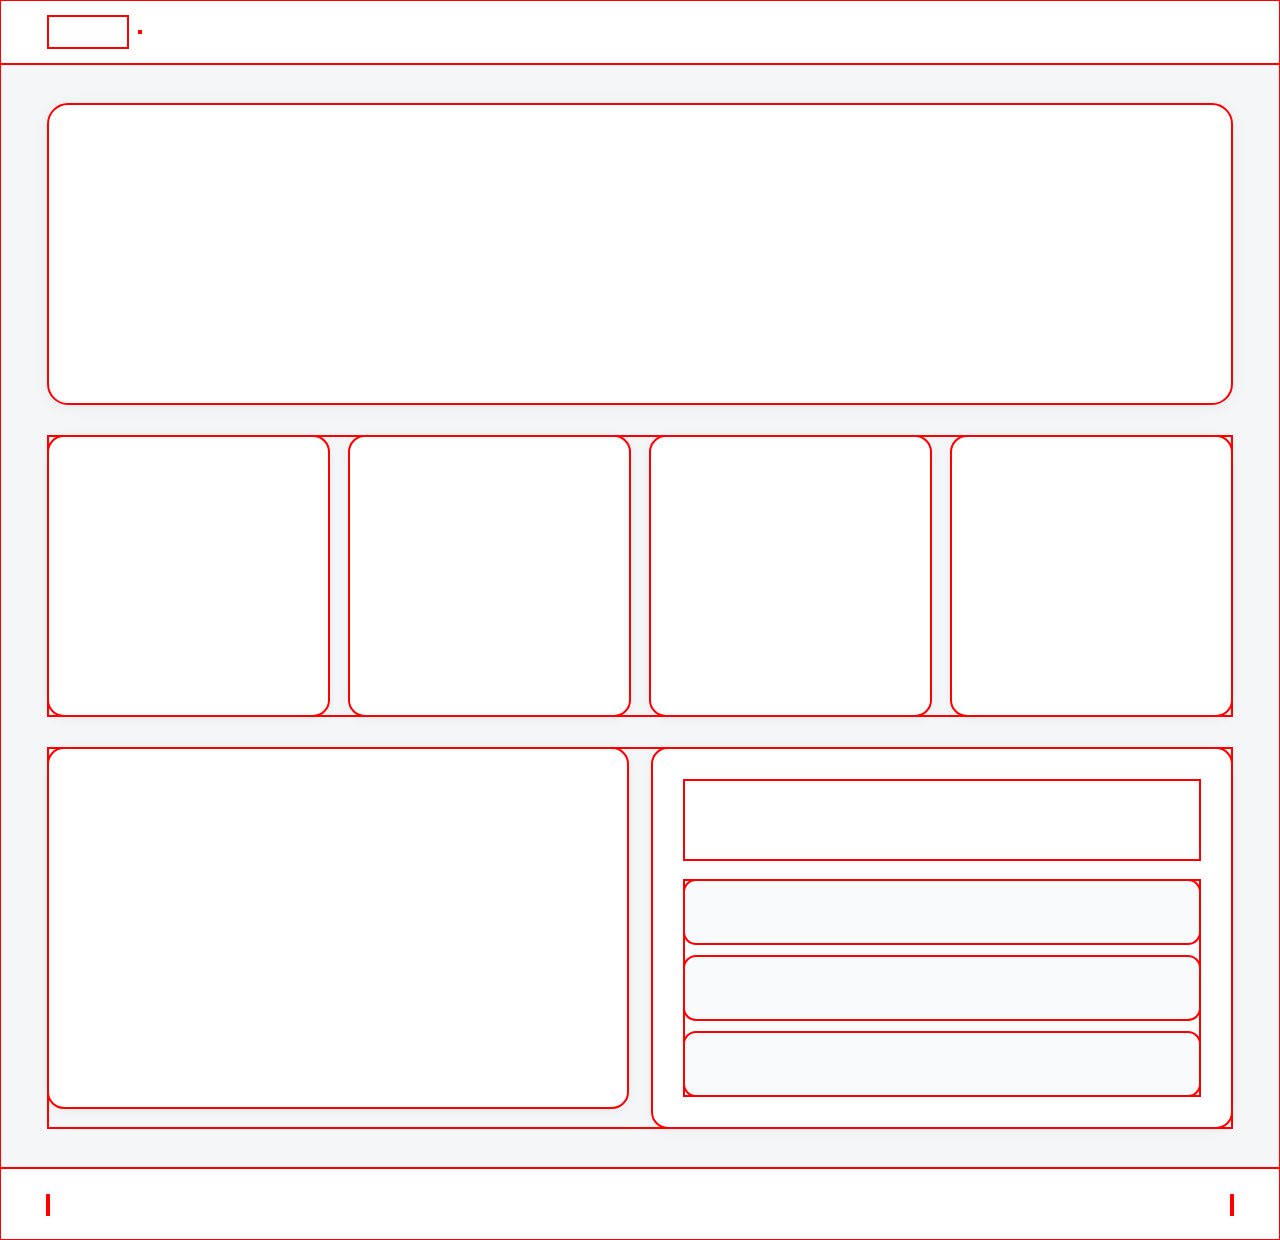
==== frontend/index.html @ 81f3d123 "레이아웃 + 주석" ====
<!doctype html>
<html lang="ko">
  <head>
    <meta charset="UTF-8" />
    <meta name="viewport" content="width=device-width, initial-scale=1.0" />
    <title>메인 페이지</title>
    <link rel="stylesheet" href="style.css" />
    <link rel="stylesheet" href="debug.css" />
  </head>
  <body>
    <div class="page-wrapper">
      <!-- ================================================
         GNB — 글로벌 내비게이션 바
         [구조] 로고(좌) + 서비스명 텍스트(바로 옆, gap으로 붙음)
         ================================================ -->
      <header>
        <nav class="gnb-container">
          <div class="gnb-logo-area">
            <!-- [팀원 가이드] 이 박스 내부에 로고 이미지(<img>)를 구현하세요. -->
          </div>

          <span class="gnb-service-name">
            <!-- [팀원 가이드] "SF 취업 가이드" 텍스트를 구현하세요. -->
          </span>
        </nav>
      </header>

      <!-- ================================================
         메인 콘텐츠 영역
         ================================================ -->
      <main class="main-content">
        <!-- 1. Hero Section
           [구조] 중앙 정렬된 배너 박스 틀 -->
        <section class="hero-section-box">
          <!-- [팀원 가이드] 이 박스 내부에 서비스 메인 타이틀과 설명 문구를
             세로(flex-direction: column)로, 텍스트 중앙 정렬로 구현하세요.
             예: <h1>, <p> -->
        </section>

        <!-- 2. Job Card Container
           [구조] 4개의 직무 카드를 가로로 나열하는 Flex 레이아웃 -->
        <section class="job-card-container">
          <!-- [팀원 가이드] 이 박스 내부에 캐릭터 이미지 공간, 직무 타이틀,
               태그 영역, 상세 버튼을 세로(flex-direction: column)로
               자유롭게 구현하세요. -->
          <!-- Job Card 샘플 -->
          <div class="job-card-box"></div>
          <div class="job-card-box"></div>
          <div class="job-card-box"></div>
          <div class="job-card-box"></div>
        </section>

        <!-- 3. Bottom Layout — 좌(폼) / 우(방명록) 가로 분할 틀 -->
        <section class="bottom-layout-container">
          <!-- Form Box (좌측)
             [구조] 입력 요소들과 버튼이 세로로 나열될 폼 컨테이너 -->
          <div class="form-container-box">
            <!-- [팀원 가이드] 이 박스 내부에 입력 필드들(이름, 이메일, 메시지 등)과
               제출 버튼을 세로(flex-direction: column)로 자유롭게 구현하세요. -->
          </div>

          <!-- Guestbook Box (우측)
             [구조] 입력 상단부 + 리스트 하단부가 세로로 배치될 방명록 컨테이너 -->
          <div class="guestbook-container-box">
            <!-- 방명록 입력 영역 (상단) -->
            <div class="guestbook-input-area">
              <!-- [팀원 가이드] 이 박스 내부에 방명록 한 줄 입력 필드와
                 등록 버튼을 자유롭게 구현하세요. -->
            </div>

            <!-- 방명록 리스트 영역 (하단) -->
            <div class="guestbook-list-area">
              <!-- [팀원 가이드] 이 박스 내부에 작성자명, 날짜, 내용 텍스트를
                   자유롭게 구현하세요. -->
              <!-- 방명록 아이템 샘플 -->
              <div class="guestbook-item-box"></div>
              <div class="guestbook-item-box"></div>
              <div class="guestbook-item-box"></div>
            </div>
          </div>
        </section>
      </main>

      <!-- ================================================
         Footer — 하단 바
         [구조] 카피라이트(좌) ←→ 링크(우), space-between 정렬
         ================================================ -->
      <footer>
        <div class="footer-container">
          <div class="footer-copyright-area">
            <!-- [팀원 가이드] 이 박스 내부에 카피라이트 텍스트를 구현하세요.
               예: © 2025 Team Name. All rights reserved. -->
          </div>

          <div class="footer-link-area">
            <!-- [팀원 가이드] 이 박스 내부에 푸터 링크들을 가로로 나열하세요.
               예: 개인정보처리방침 / 이용약관 / GitHub -->
          </div>
        </div>
      </footer>
    </div>
  </body>
</html>
---- frontend/style.css ----
/* ============================================================
   style.css — 공통 레이아웃 겉틀 (컨테이너 레벨만 정의)
   규칙: 내부 알맹이 CSS 금지 / Flexbox 전용 / 한글 주석 필수
   ============================================================ */

/* ----------------------------------------------------------
   기본 리셋
   ---------------------------------------------------------- */
* {
  margin: 0;
  padding: 0;
  box-sizing: border-box;
}

body {
  font-family:
    -apple-system, BlinkMacSystemFont, "Segoe UI", "Pretendard", sans-serif;
  background-color: #f5f6f8;
  color: #191f28;
}

/* ----------------------------------------------------------
   페이지 래퍼 — GNB / Main / Footer 세로 쌓기
   ---------------------------------------------------------- */
.page-wrapper {
  display: flex; /* GNB, 메인, 푸터를 세로로 쌓음 */
  flex-direction: column; /* 위→아래 방향으로 배치 */
  min-height: 100vh;
}

.main-content {
  flex: 1; /* 남은 세로 공간을 채워 푸터를 하단에 밀어둠 */
  padding: 40px 48px;
  display: flex; /* 내부 섹션들을 세로로 쌓기 위한 flex 설정 */
  flex-direction: column; /* 섹션을 위→아래 방향으로 나열 */
  gap: 32px;
}

/* ----------------------------------------------------------
   GNB — 글로벌 내비게이션 바
   ---------------------------------------------------------- */
.gnb-container {
  display: flex;               /* 로고와 옆 요소를 가로로 나란히 배치 */
  align-items: center;         /* 수직 방향 중앙 정렬 */
  gap: 12px;                   /* 로고와 이웃 요소 사이 간격 */
  padding: 0 48px;
  height: 64px;
  background-color: #ffffff;
  box-shadow: 0 1px 0 #e5e8eb;
}

.gnb-logo-area {
  /* [팀원 가이드] 이 박스 내부에 로고 이미지를 자유롭게 구현하세요. */
  min-width: 80px;
  min-height: 32px;
}

.gnb-breadcrumb-area {
  margin-left: auto;           /* 나머지 공간을 밀어 자동으로 우측 끝에 위치 */
  /* detail.html 전용 — 경로 표시(예: 홈 → Developer) 자리 */
  /* [팀원 가이드] 이 박스 내부에 페이지 경로(breadcrumb)를 구현하세요. */
}

/* ----------------------------------------------------------
   Footer — 하단 바
   ---------------------------------------------------------- */
.footer-container {
  display: flex; /* 카피라이트와 링크 메뉴를 가로로 배치 */
  justify-content: space-between; /* 카피라이트(좌)와 링크(우)를 양 끝으로 밀어 정렬 */
  align-items: center; /* 수직 방향 중앙 정렬 */
  padding: 0 48px;
  height: 72px;
  background-color: #ffffff;
  border-top: 1px solid #e5e8eb;
}

.footer-copyright-area {
  /* [팀원 가이드] 이 박스 내부에 카피라이트 텍스트(예: © 2025 Team Name)를 구현하세요. */
  min-height: 20px;
}

.footer-link-area {
  display: flex; /* 푸터 링크들을 가로로 나열 */
  align-items: center; /* 링크 항목 수직 중앙 정렬 */
  gap: 24px;
  min-height: 20px;
}

/* ==========================================================
   index.html 전용 컴포넌트
   ========================================================== */

/* ----------------------------------------------------------
   Hero Section — 중앙 정렬 배너 박스 틀
   ---------------------------------------------------------- */
.hero-section-box {
  display: flex; /* 내부 타이틀·설명문을 세로로 쌓기 위한 flex 설정 */
  flex-direction: column; /* 타이틀과 설명문을 위→아래로 배치 */
  align-items: center; /* 수평 방향 중앙 정렬 */
  justify-content: center; /* 수직 방향 중앙 정렬 */
  min-height: 300px;
  padding: 48px;
  background-color: #ffffff;
  border-radius: 20px;
  box-shadow: 0 2px 16px rgba(0, 0, 0, 0.06);
}

/* ----------------------------------------------------------
   Job Card Container — 직무 카드 4개 가로 나열 틀
   ---------------------------------------------------------- */
.job-card-container {
  display: flex; /* 직무 카드들을 가로로 나란히 배치 */
  gap: 20px; /* 카드 사이 간격 */
}

.job-card-box {
  display: flex; /* 카드 내부 요소들을 세로로 쌓기 위한 flex 설정 */
  flex-direction: column; /* 캐릭터→타이틀→태그→버튼 순으로 위→아래 배치 */
  flex: 1; /* 4개 카드가 동일한 너비를 가지도록 균등 분배 */
  min-height: 280px;
  padding: 28px;
  background-color: #ffffff;
  border-radius: 16px;
  box-shadow: 0 2px 12px rgba(0, 0, 0, 0.06);
}

/* ----------------------------------------------------------
   Bottom Layout — 하단 좌(폼) / 우(방명록) 가로 분할 틀
   ---------------------------------------------------------- */
.bottom-layout-container {
  display: flex; /* 폼 박스와 방명록 박스를 가로로 나란히 배치 */
  gap: 24px;
  align-items: flex-start; /* 두 박스의 상단 기준으로 정렬 (높이가 달라도 위에서 시작) */
}

/* Form Box — 좌측 */
.form-container-box {
  display: flex; /* 입력 요소들을 세로로 쌓기 위한 flex 설정 */
  flex-direction: column; /* 입력 필드들과 버튼을 위→아래로 배치 */
  flex: 1; /* 좌/우 박스가 동일한 너비를 가지도록 균등 분배 */
  min-height: 360px;
  padding: 32px;
  background-color: #ffffff;
  border-radius: 16px;
  box-shadow: 0 2px 12px rgba(0, 0, 0, 0.06);
}

/* Guestbook Box — 우측 */
.guestbook-container-box {
  display: flex; /* 입력 상단부와 리스트 하단부를 세로로 쌓기 위한 flex 설정 */
  flex-direction: column; /* 입력 영역과 목록 영역을 위→아래로 배치 */
  flex: 1; /* 좌/우 박스가 동일한 너비를 가지도록 균등 분배 */
  min-height: 360px;
  padding: 32px;
  background-color: #ffffff;
  border-radius: 16px;
  box-shadow: 0 2px 12px rgba(0, 0, 0, 0.06);
}

.guestbook-input-area {
  /* [팀원 가이드] 이 박스 내부에 방명록 입력 필드와 등록 버튼을 자유롭게 구현하세요. */
  min-height: 80px;
  margin-bottom: 20px;
}

.guestbook-list-area {
  display: flex; /* 방명록 아이템들을 세로로 나열 */
  flex-direction: column; /* 아이템을 위→아래로 쌓음 */
  flex: 1; /* 남은 세로 공간을 모두 채움 */
  gap: 12px;
}

.guestbook-item-box {
  /* [팀원 가이드] 이 박스 내부에 작성자명, 날짜, 내용을 자유롭게 구현하세요. */
  min-height: 64px;
  padding: 16px 20px;
  background-color: #f9fafb;
  border-radius: 12px;
}

/* ==========================================================
   detail.html 전용 컴포넌트
   ========================================================== */

/* ----------------------------------------------------------
   Detail Main Splitter — 사이드바(1) : 메인 콘텐츠(3) 가로 분할
   ---------------------------------------------------------- */
.detail-main-splitter {
  display: flex; /* 사이드바와 메인 콘텐츠를 가로로 나란히 배치 */
  gap: 24px;
  align-items: flex-start; /* 두 영역의 상단 기준으로 정렬 */
}

/* Left Column Wrapper — 사이드바 + 페이지 요약 박스를 세로로 묶는 컨테이너 */
.left-column-wrapper {
  display: flex;               /* 사이드바와 페이지 요약 박스를 세로로 쌓음 */
  flex-direction: column;      /* 위→아래 방향으로 배치 */
  flex: 1;                     /* detail-main-splitter에서 1/4 비율 (right-main의 flex:3 대비) */
  align-self: stretch;         /* 형제 요소(right-main-content) 높이만큼 세로 전체를 채움 */
  gap: 16px;
}

/* Left Sidebar */
.left-sidebar-box {
  display: flex;               /* 메뉴 버튼들을 세로로 나열 */
  flex-direction: column;      /* 사이드바 메뉴를 위→아래로 쌓음 */
  flex: 1;                     /* 남은 세로 공간을 모두 채워 page-summary-box를 바닥으로 밀어냄 */
  gap: 8px;
  padding: 24px;
  background-color: #ffffff;
  border-radius: 16px;
  box-shadow: 0 2px 12px rgba(0, 0, 0, 0.06);
}

/* Page Summary Box — "이 페이지에서" 요약 컴포넌트 틀 */
.page-summary-box {
  display: flex;               /* 타이틀과 항목들을 세로로 쌓기 위한 flex 설정 */
  flex-direction: column;      /* 위→아래 방향으로 배치 */
  padding: 24px;
  background-color: #ffffff;
  border-radius: 16px;
  box-shadow: 0 2px 12px rgba(0, 0, 0, 0.06);
}

/* Right Main Content */
.right-main-content {
  display: flex; /* 2개의 섹션을 세로로 쌓기 위한 flex 설정 */
  flex-direction: column; /* 헤더→미드 콘텐츠 순으로 위→아래 배치 */
  flex: 3; /* 전체 너비의 약 3/4 비율 (사이드바의 flex:1 대비) */
  gap: 24px;
}

/* ----------------------------------------------------------
   Detail Header Section — 텍스트(좌) / 일러스트(우) 가로 배치 틀
   ---------------------------------------------------------- */
.detail-header-section {
  display: flex; /* 텍스트 영역과 일러스트 영역을 가로로 나란히 배치 */
  justify-content: space-between; /* 텍스트(좌)와 일러스트(우)를 양 끝으로 밀어 정렬 */
  align-items: center; /* 수직 방향 중앙 정렬 */
  min-height: 200px;
  padding: 40px;
  background-color: #ffffff;
  border-radius: 16px;
  box-shadow: 0 2px 12px rgba(0, 0, 0, 0.06);
}

.detail-header-text-area {
  flex: 1; /* 텍스트 영역이 남은 가로 공간을 차지 */
  /* [팀원 가이드] 이 박스 내부에 직무 타이틀, 부제목, 설명 텍스트를 자유롭게 구현하세요. */
}

.detail-header-illust-area {
  flex-shrink: 0; /* 일러스트 영역이 줄어들지 않도록 고정 */
  width: 200px;
  min-height: 160px;
  /* [팀원 가이드] 이 박스 내부에 직무 대표 일러스트 이미지를 구현하세요. */
}

/* ----------------------------------------------------------
   Mid Content — 좌(적합성 체크리스트) / 우(추천 자격증 로드맵) 2분할 틀
   ---------------------------------------------------------- */
.mid-content-flex-layout {
  display: flex;               /* 두 카드를 가로로 나란히 배치 */
  gap: 20px;
  align-items: flex-start;     /* 카드들의 상단 기준으로 정렬 */
}

.checklist-card-box,
.roadmap-card-box {
  display: flex;               /* 카드 내부 요소들을 세로로 쌓기 위한 flex 설정 */
  flex-direction: column;      /* 카드 내부 콘텐츠를 위→아래로 배치 */
  flex: 1;                     /* 두 카드가 동일한 너비를 가지도록 균등 분배 */
  min-height: 280px;
  padding: 28px;
  background-color: #ffffff;
  border-radius: 16px;
  box-shadow: 0 2px 12px rgba(0, 0, 0, 0.06);
}

/* ----------------------------------------------------------
   Job Postings Section — 타이틀 바(상) + 공고 카드 리스트(하)
   ---------------------------------------------------------- */
.job-postings-section {
  display: flex; /* 타이틀 바와 카드 리스트를 세로로 쌓기 위한 flex 설정 */
  flex-direction: column; /* 타이틀(상)과 카드 목록(하)을 위→아래로 배치 */
  gap: 20px;
  padding: 32px;
  background-color: #ffffff;
  border-radius: 16px;
  box-shadow: 0 2px 12px rgba(0, 0, 0, 0.06);
}

.job-postings-title-bar {
  display: flex;               /* 아이콘과 타이틀을 가로로 나란히 배치 */
  align-items: center;         /* 수직 방향 중앙 정렬 */
  gap: 8px;                    /* 아이콘과 타이틀 사이 간격 */
  /* [팀원 가이드] 이 박스 내부에 섹션 아이콘과 타이틀 텍스트를 구현하세요. */
}

.job-postings-card-list {
  display: flex; /* 채용 공고 카드들을 가로로 나란히 배치 */
  gap: 16px;
}

.job-posting-card-box {
  display: flex; /* 공고 카드 내부 요소들을 세로로 쌓기 위한 flex 설정 */
  flex-direction: column; /* 카드 내부 콘텐츠를 위→아래로 배치 */
  flex: 1; /* 카드들이 동일한 너비를 가지도록 균등 분배 */
  min-height: 160px;
  padding: 24px;
  background-color: #f9fafb;
  border-radius: 12px;
}
---- frontend/debug.css ----
/* 레이아웃 구조 확인용 임시 디버그 CSS — 커밋 금지 */
.page-wrapper,
.main-content,
.gnb-container,
.gnb-logo-area,
.gnb-service-name,
.gnb-breadcrumb-area,
.footer-container,
.footer-copyright-area,
.footer-link-area,
.hero-section-box,
.job-card-container,
.job-card-box,
.bottom-layout-container,
.form-container-box,
.guestbook-container-box,
.guestbook-input-area,
.guestbook-list-area,
.guestbook-item-box,
.detail-main-splitter,
.left-column-wrapper,
.left-sidebar-box,
.page-summary-box,
.right-main-content,
.detail-header-section,
.detail-header-text-area,
.detail-header-illust-area,
.mid-content-flex-layout,
.checklist-card-box,
.roadmap-card-box,
.job-postings-section,
.job-postings-title-bar,
.job-postings-card-list,
.job-posting-card-box {
  outline: 2px solid red !important;
  outline-offset: -1px;
}
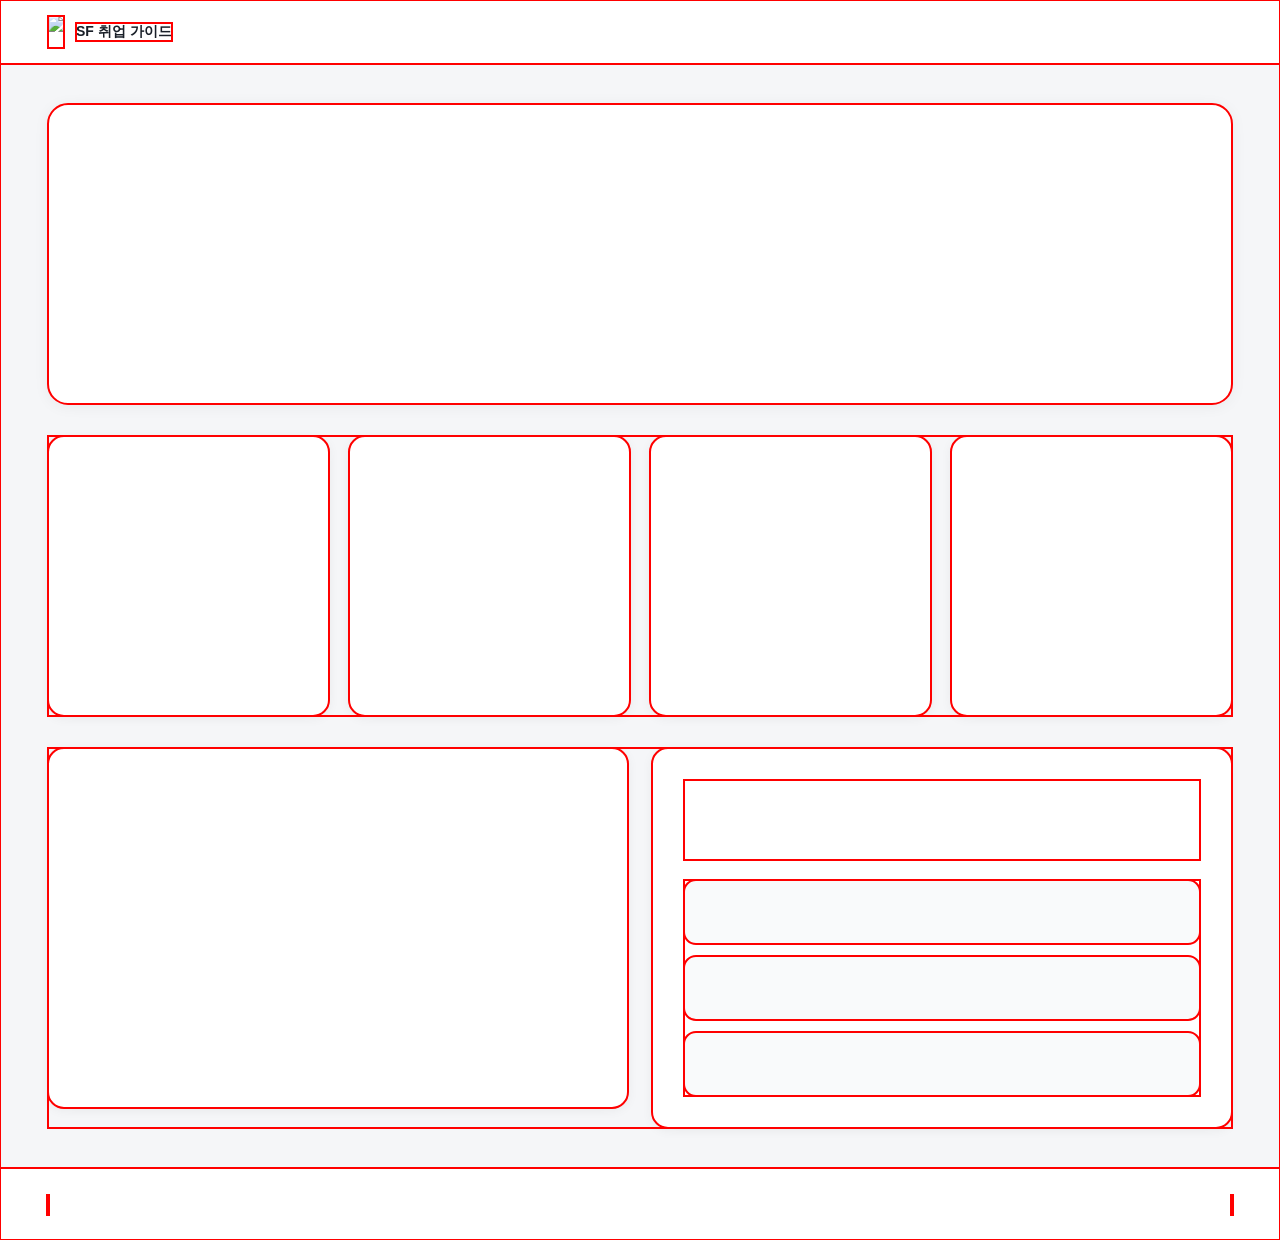
==== commit 3812254f: "메인 페이지 로고 및 제목 구현" ====
--- a/frontend/index.html
+++ b/frontend/index.html
@@ -5,6 +5,7 @@
     <meta name="viewport" content="width=device-width, initial-scale=1.0" />
     <title>메인 페이지</title>
     <link rel="stylesheet" href="style.css" />
+    <link rel="stylesheet" href="form-container-box.css" />
     <link rel="stylesheet" href="debug.css" />
   </head>
   <body>
@@ -17,11 +18,10 @@
         <nav class="gnb-container">
           <div class="gnb-logo-area">
             <!-- [팀원 가이드] 이 박스 내부에 로고 이미지(<img>)를 구현하세요. -->
+            <img src="../frontend/assets/images/salesforce.png" />
           </div>
 
-          <span class="gnb-service-name">
-            <!-- [팀원 가이드] "SF 취업 가이드" 텍스트를 구현하세요. -->
-          </span>
+          <span class="gnb-service-name">SF 취업 가이드</span>
         </nav>
       </header>
 
@@ -99,5 +99,6 @@
         </div>
       </footer>
     </div>
+    <script src="form-container-box.js"></script>
   </body>
 </html>
--- a/frontend/style.css
+++ b/frontend/style.css
@@ -51,8 +51,20 @@
 
 .gnb-logo-area {
   /* [팀원 가이드] 이 박스 내부에 로고 이미지를 자유롭게 구현하세요. */
-  min-width: 80px;
+  display: flex; /* 내부 이미지 크기에 딱 맞게 박스를 감싸기 위한 flex 설정 */
+  width: fit-content; /* 이미지 실제 너비만큼만 박스 너비 차지 */
   min-height: 32px;
+}
+
+.gnb-logo-area img {
+  height: 32px; /* GNB 높이에 맞춰 로고 세로 크기를 고정 */
+  width: auto; /* 가로는 원본 비율에 맞게 자동 조절 */
+}
+
+.gnb-service-name {
+  font-size: 14px; /* 로고보다 작게 보이도록 작은 글자 크기 */
+  font-weight: 700; /* 굵게 처리해 서비스명임을 강조 */
+  color: #191f28;
 }
 
 .gnb-breadcrumb-area {
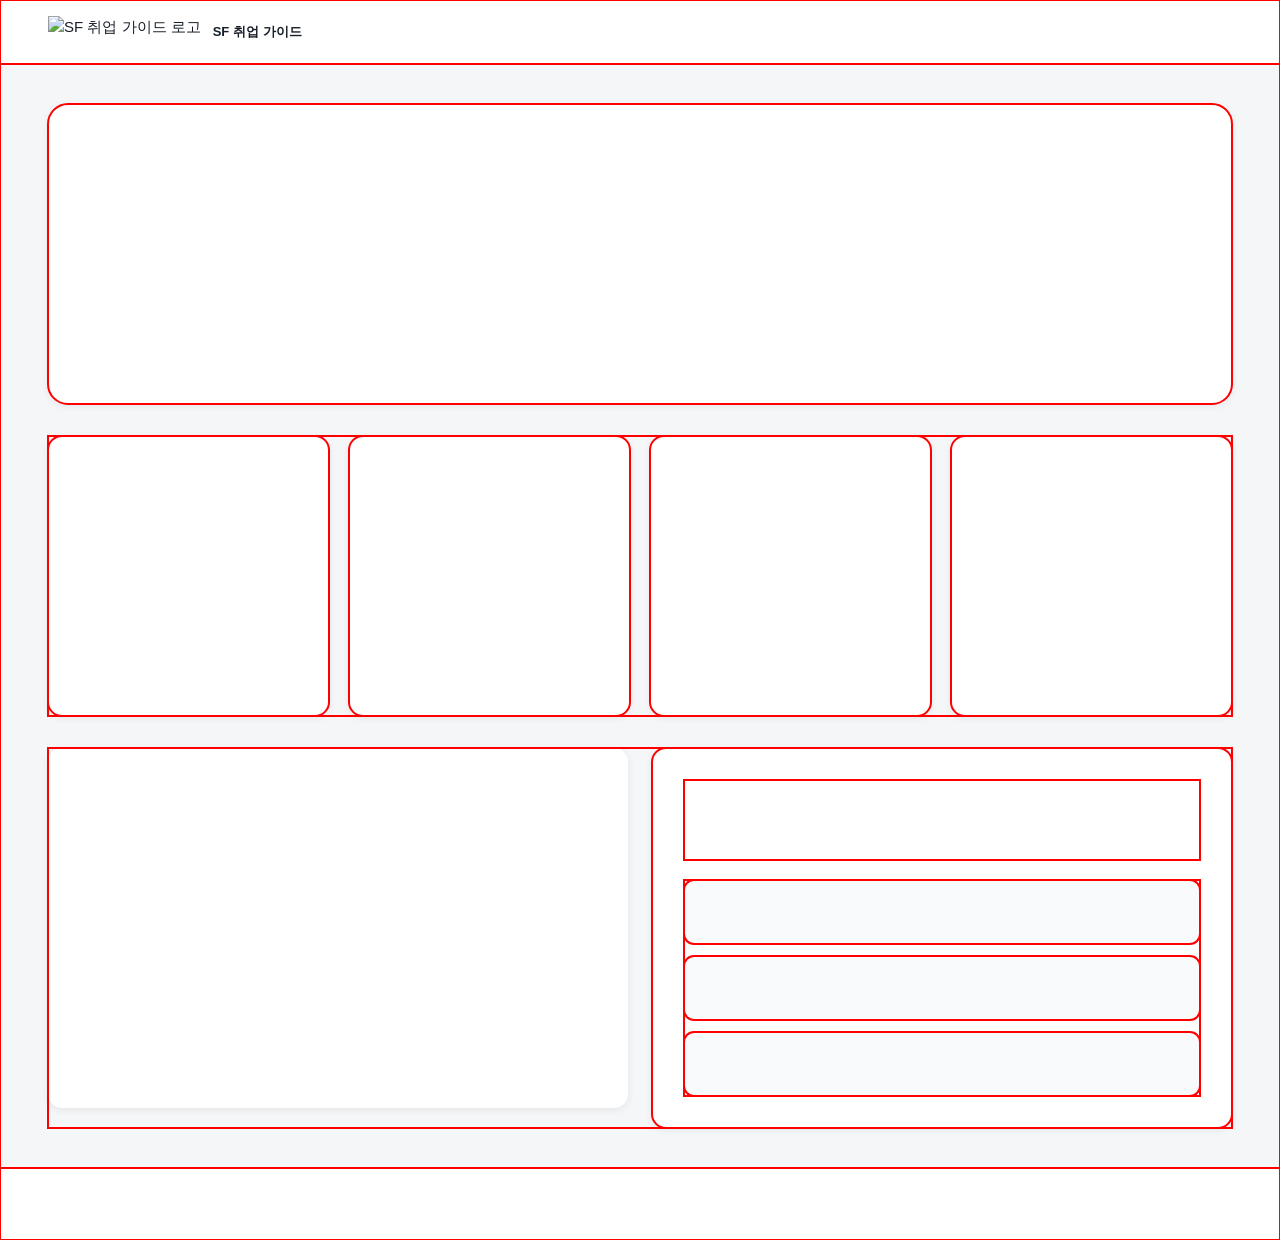
==== commit f35cc1f2: "detail.html foorter, breadcrumb" ====
--- a/frontend/index.html
+++ b/frontend/index.html
@@ -17,8 +17,7 @@
       <header>
         <nav class="gnb-container">
           <div class="gnb-logo-area">
-            <!-- [팀원 가이드] 이 박스 내부에 로고 이미지(<img>)를 구현하세요. -->
-            <img src="../frontend/assets/images/salesforce.png" />
+            <img src="./assets/images/salesforce.png" alt="SF 취업 가이드 로고" />
           </div>
 
           <span class="gnb-service-name">SF 취업 가이드</span>
--- a/frontend/style.css
+++ b/frontend/style.css
@@ -1,7 +1,71 @@
 /* ============================================================
-   style.css — 공통 레이아웃 겉틀 (컨테이너 레벨만 정의)
-   규칙: 내부 알맹이 CSS 금지 / Flexbox 전용 / 한글 주석 필수
+   style.css — 공통 레이아웃 겉틀 + 디자인 시스템
+   규칙: Flexbox 전용 / 순수 CSS / 한글 주석 필수
    ============================================================ */
+
+/* ----------------------------------------------------------
+   디자인 토큰 (Design Tokens)
+   Toss·Notion 스타일 + Tailwind 스케일 기반 순수 CSS 구현
+   ---------------------------------------------------------- */
+:root {
+  /* 브랜드 컬러 */
+  --color-primary: #00a1e0; /* 세일즈포스 블루 (포인트 컬러) */
+  --color-primary-light: #e0f4fc; /* 포인트 연한 버전 (배지·hover용) */
+
+  /* 그레이 스케일 (Tailwind 기반) */
+  --color-gray-50: #f9fafb;
+  --color-gray-100: #f3f4f6;
+  --color-gray-200: #e5e7eb;
+  --color-gray-400: #9ca3af;
+  --color-gray-500: #6b7280;
+  --color-gray-700: #374151;
+  --color-gray-900: #111827;
+
+  /* 시맨틱 컬러 */
+  --color-bg: #f5f6f8; /* 페이지 전체 배경 */
+  --color-surface: #ffffff; /* 카드·패널 표면 */
+  --color-border: #e5e7eb; /* 구분선·테두리 */
+  --color-text: #191f28; /* 본문 메인 텍스트 */
+  --color-subtext: #6b7280; /* 보조 텍스트 */
+
+  /* 타이포그래피 스케일 */
+  --text-xs: 11px;
+  --text-sm: 13px;
+  --text-base: 15px;
+  --text-lg: 17px;
+  --text-xl: 20px;
+  --text-2xl: 24px;
+
+  /* 폰트 웨이트 */
+  --font-normal: 400;
+  --font-medium: 500;
+  --font-semibold: 600;
+  --font-bold: 700;
+
+  /* 보더 래디우스 */
+  --radius-sm: 6px;
+  --radius-md: 10px;
+  --radius-lg: 14px;
+  --radius-xl: 20px;
+  --radius-full: 9999px;
+
+  /* 박스 그림자 (Tailwind shadow 스케일 참고) */
+  --shadow-sm: 0 1px 2px rgba(0, 0, 0, 0.05);
+  --shadow-md: 0 2px 8px rgba(0, 0, 0, 0.07);
+  --shadow-lg: 0 4px 16px rgba(0, 0, 0, 0.08);
+
+  /* 스페이싱 스케일 (4px 단위) */
+  --space-1: 4px;
+  --space-2: 8px;
+  --space-3: 12px;
+  --space-4: 16px;
+  --space-5: 20px;
+  --space-6: 24px;
+  --space-7: 28px;
+  --space-8: 32px;
+  --space-10: 40px;
+  --space-12: 48px;
+}
 
 /* ----------------------------------------------------------
    기본 리셋
@@ -15,8 +79,10 @@
 body {
   font-family:
     -apple-system, BlinkMacSystemFont, "Segoe UI", "Pretendard", sans-serif;
-  background-color: #f5f6f8;
-  color: #191f28;
+  background-color: var(--color-bg);
+  color: var(--color-text);
+  font-size: var(--text-base);
+  line-height: 1.5;
 }
 
 /* ----------------------------------------------------------
@@ -30,30 +96,27 @@
 
 .main-content {
   flex: 1; /* 남은 세로 공간을 채워 푸터를 하단에 밀어둠 */
-  padding: 40px 48px;
+  padding: var(--space-10) var(--space-12);
   display: flex; /* 내부 섹션들을 세로로 쌓기 위한 flex 설정 */
   flex-direction: column; /* 섹션을 위→아래 방향으로 나열 */
-  gap: 32px;
+  gap: var(--space-8);
 }
 
 /* ----------------------------------------------------------
    GNB — 글로벌 내비게이션 바
    ---------------------------------------------------------- */
 .gnb-container {
-  display: flex;               /* 로고와 옆 요소를 가로로 나란히 배치 */
-  align-items: center;         /* 수직 방향 중앙 정렬 */
-  gap: 12px;                   /* 로고와 이웃 요소 사이 간격 */
-  padding: 0 48px;
+  display: flex; /* 로고와 옆 요소를 가로로 나란히 배치 */
+  align-items: center; /* 수직 방향 중앙 정렬 */
+  gap: var(--space-3); /* 로고와 이웃 요소 사이 간격 */
+  padding: 0 var(--space-12);
   height: 64px;
-  background-color: #ffffff;
-  box-shadow: 0 1px 0 #e5e8eb;
+  background-color: var(--color-surface);
+  box-shadow: 0 1px 0 var(--color-border);
 }
 
 .gnb-logo-area {
-  /* [팀원 가이드] 이 박스 내부에 로고 이미지를 자유롭게 구현하세요. */
-  display: flex; /* 내부 이미지 크기에 딱 맞게 박스를 감싸기 위한 flex 설정 */
-  width: fit-content; /* 이미지 실제 너비만큼만 박스 너비 차지 */
-  min-height: 32px;
+  display: flex; /* 로고 영역 내부 요소들을 가로로 나란히 배치 */
 }
 
 .gnb-logo-area img {
@@ -62,15 +125,39 @@
 }
 
 .gnb-service-name {
-  font-size: 14px; /* 로고보다 작게 보이도록 작은 글자 크기 */
-  font-weight: 700; /* 굵게 처리해 서비스명임을 강조 */
-  color: #191f28;
+  font-size: var(--text-sm);
+  font-weight: var(--font-bold);
+  color: var(--color-text);
 }
 
 .gnb-breadcrumb-area {
-  margin-left: auto;           /* 나머지 공간을 밀어 자동으로 우측 끝에 위치 */
-  /* detail.html 전용 — 경로 표시(예: 홈 → Developer) 자리 */
-  /* [팀원 가이드] 이 박스 내부에 페이지 경로(breadcrumb)를 구현하세요. */
+  display: flex; /* 브레드크럼 항목들을 가로로 나란히 배치 */
+  align-items: center;
+  margin-left: auto; /* 나머지 공간을 밀어 자동으로 우측 끝에 위치 */
+}
+
+/* 브레드크럼 내부 요소 (접두사: gnb-bc-) */
+.gnb-bc-home {
+  font-size: var(--text-sm);
+  color: var(--color-subtext);
+  cursor: pointer;
+}
+
+.gnb-bc-home:hover {
+  color: var(--color-text);
+}
+
+.gnb-bc-sep {
+  font-size: var(--text-sm);
+  color: var(--color-gray-400);
+  margin: 0 var(--space-2);
+  user-select: none;
+}
+
+.gnb-bc-job {
+  font-size: var(--text-sm);
+  font-weight: var(--font-medium);
+  color: var(--color-subtext);
 }
 
 /* ----------------------------------------------------------
@@ -80,22 +167,63 @@
   display: flex; /* 카피라이트와 링크 메뉴를 가로로 배치 */
   justify-content: space-between; /* 카피라이트(좌)와 링크(우)를 양 끝으로 밀어 정렬 */
   align-items: center; /* 수직 방향 중앙 정렬 */
-  padding: 0 48px;
+  padding: 0 var(--space-12);
   height: 72px;
-  background-color: #ffffff;
-  border-top: 1px solid #e5e8eb;
+  background-color: var(--color-surface);
+  border-top: 1px solid var(--color-border);
 }
 
 .footer-copyright-area {
-  /* [팀원 가이드] 이 박스 내부에 카피라이트 텍스트(예: © 2025 Team Name)를 구현하세요. */
-  min-height: 20px;
+  display: flex; /* 로고와 브랜드 텍스트를 가로로 나란히 배치 */
+  align-items: center;
+  gap: var(--space-3);
 }
 
 .footer-link-area {
-  display: flex; /* 푸터 링크들을 가로로 나열 */
-  align-items: center; /* 링크 항목 수직 중앙 정렬 */
-  gap: 24px;
-  min-height: 20px;
+  display: flex; /* 링크 텍스트들을 가로로 나열 */
+  align-items: center;
+  gap: var(--space-3);
+}
+
+/* ----------------------------------------------------------
+   Footer 내부 요소 — 브랜드 텍스트 · 링크 (접두사: ft-)
+   ---------------------------------------------------------- */
+
+.ft-logo {
+  height: 32px; /* GNB 로고(.gnb-logo-area img)와 동일한 크기 */
+  width: auto;
+  display: block;
+  flex-shrink: 0;
+}
+
+.ft-brand-text {
+  display: flex; /* 서비스명과 카피라이트를 세로로 쌓기 */
+  flex-direction: column;
+  gap: 2px;
+}
+
+.ft-service-name {
+  font-size: var(--text-sm);
+  font-weight: var(--font-bold);
+  color: var(--color-text);
+  line-height: 1.3;
+}
+
+.ft-copyright {
+  font-size: var(--text-xs);
+  color: var(--color-subtext);
+  line-height: 1.3;
+}
+
+.ft-sep {
+  font-size: var(--text-sm);
+  color: var(--color-gray-400);
+  user-select: none;
+}
+
+.ft-link-text {
+  font-size: var(--text-sm);
+  color: var(--color-subtext);
 }
 
 /* ==========================================================
@@ -111,10 +239,10 @@
   align-items: center; /* 수평 방향 중앙 정렬 */
   justify-content: center; /* 수직 방향 중앙 정렬 */
   min-height: 300px;
-  padding: 48px;
-  background-color: #ffffff;
-  border-radius: 20px;
-  box-shadow: 0 2px 16px rgba(0, 0, 0, 0.06);
+  padding: var(--space-12);
+  background-color: var(--color-surface);
+  border-radius: var(--radius-xl);
+  box-shadow: var(--shadow-md);
 }
 
 /* ----------------------------------------------------------
@@ -122,7 +250,7 @@
    ---------------------------------------------------------- */
 .job-card-container {
   display: flex; /* 직무 카드들을 가로로 나란히 배치 */
-  gap: 20px; /* 카드 사이 간격 */
+  gap: var(--space-5);
 }
 
 .job-card-box {
@@ -130,10 +258,10 @@
   flex-direction: column; /* 캐릭터→타이틀→태그→버튼 순으로 위→아래 배치 */
   flex: 1; /* 4개 카드가 동일한 너비를 가지도록 균등 분배 */
   min-height: 280px;
-  padding: 28px;
-  background-color: #ffffff;
-  border-radius: 16px;
-  box-shadow: 0 2px 12px rgba(0, 0, 0, 0.06);
+  padding: var(--space-7);
+  background-color: var(--color-surface);
+  border-radius: var(--radius-lg);
+  box-shadow: var(--shadow-md);
 }
 
 /* ----------------------------------------------------------
@@ -141,53 +269,49 @@
    ---------------------------------------------------------- */
 .bottom-layout-container {
   display: flex; /* 폼 박스와 방명록 박스를 가로로 나란히 배치 */
-  gap: 24px;
-  align-items: flex-start; /* 두 박스의 상단 기준으로 정렬 (높이가 달라도 위에서 시작) */
-}
-
-/* Form Box — 좌측 */
+  gap: var(--space-6);
+  align-items: flex-start; /* 두 박스의 상단 기준으로 정렬 */
+}
+
 .form-container-box {
   display: flex; /* 입력 요소들을 세로로 쌓기 위한 flex 설정 */
   flex-direction: column; /* 입력 필드들과 버튼을 위→아래로 배치 */
   flex: 1; /* 좌/우 박스가 동일한 너비를 가지도록 균등 분배 */
   min-height: 360px;
-  padding: 32px;
-  background-color: #ffffff;
-  border-radius: 16px;
-  box-shadow: 0 2px 12px rgba(0, 0, 0, 0.06);
-}
-
-/* Guestbook Box — 우측 */
+  padding: var(--space-8);
+  background-color: var(--color-surface);
+  border-radius: var(--radius-lg);
+  box-shadow: var(--shadow-md);
+}
+
 .guestbook-container-box {
   display: flex; /* 입력 상단부와 리스트 하단부를 세로로 쌓기 위한 flex 설정 */
   flex-direction: column; /* 입력 영역과 목록 영역을 위→아래로 배치 */
   flex: 1; /* 좌/우 박스가 동일한 너비를 가지도록 균등 분배 */
   min-height: 360px;
-  padding: 32px;
-  background-color: #ffffff;
-  border-radius: 16px;
-  box-shadow: 0 2px 12px rgba(0, 0, 0, 0.06);
+  padding: var(--space-8);
+  background-color: var(--color-surface);
+  border-radius: var(--radius-lg);
+  box-shadow: var(--shadow-md);
 }
 
 .guestbook-input-area {
-  /* [팀원 가이드] 이 박스 내부에 방명록 입력 필드와 등록 버튼을 자유롭게 구현하세요. */
   min-height: 80px;
-  margin-bottom: 20px;
+  margin-bottom: var(--space-5);
 }
 
 .guestbook-list-area {
   display: flex; /* 방명록 아이템들을 세로로 나열 */
   flex-direction: column; /* 아이템을 위→아래로 쌓음 */
   flex: 1; /* 남은 세로 공간을 모두 채움 */
-  gap: 12px;
+  gap: var(--space-3);
 }
 
 .guestbook-item-box {
-  /* [팀원 가이드] 이 박스 내부에 작성자명, 날짜, 내용을 자유롭게 구현하세요. */
   min-height: 64px;
-  padding: 16px 20px;
-  background-color: #f9fafb;
-  border-radius: 12px;
+  padding: var(--space-4) var(--space-5);
+  background-color: var(--color-gray-50);
+  border-radius: var(--radius-md);
 }
 
 /* ==========================================================
@@ -199,47 +323,47 @@
    ---------------------------------------------------------- */
 .detail-main-splitter {
   display: flex; /* 사이드바와 메인 콘텐츠를 가로로 나란히 배치 */
-  gap: 24px;
+  gap: var(--space-6);
   align-items: flex-start; /* 두 영역의 상단 기준으로 정렬 */
 }
 
 /* Left Column Wrapper — 사이드바 + 페이지 요약 박스를 세로로 묶는 컨테이너 */
 .left-column-wrapper {
-  display: flex;               /* 사이드바와 페이지 요약 박스를 세로로 쌓음 */
-  flex-direction: column;      /* 위→아래 방향으로 배치 */
-  flex: 1;                     /* detail-main-splitter에서 1/4 비율 (right-main의 flex:3 대비) */
-  align-self: stretch;         /* 형제 요소(right-main-content) 높이만큼 세로 전체를 채움 */
-  gap: 16px;
+  display: flex; /* 사이드바와 페이지 요약 박스를 세로로 쌓음 */
+  flex-direction: column; /* 위→아래 방향으로 배치 */
+  flex: 1; /* detail-main-splitter에서 1/4 비율 */
+  align-self: stretch; /* 형제(right-main-content) 높이만큼 세로 전체를 채움 */
+  gap: var(--space-4);
 }
 
 /* Left Sidebar */
 .left-sidebar-box {
-  display: flex;               /* 메뉴 버튼들을 세로로 나열 */
-  flex-direction: column;      /* 사이드바 메뉴를 위→아래로 쌓음 */
-  flex: 1;                     /* 남은 세로 공간을 모두 채워 page-summary-box를 바닥으로 밀어냄 */
-  gap: 8px;
-  padding: 24px;
-  background-color: #ffffff;
-  border-radius: 16px;
-  box-shadow: 0 2px 12px rgba(0, 0, 0, 0.06);
+  display: flex; /* 메뉴 버튼들을 세로로 나열 */
+  flex-direction: column; /* 사이드바 메뉴를 위→아래로 쌓음 */
+  flex: 1; /* 남은 세로 공간을 채워 page-summary-box를 바닥으로 밀어냄 */
+  gap: var(--space-2);
+  padding: var(--space-6);
+  background-color: var(--color-surface);
+  border-radius: var(--radius-lg);
+  box-shadow: var(--shadow-md);
 }
 
 /* Page Summary Box — "이 페이지에서" 요약 컴포넌트 틀 */
 .page-summary-box {
-  display: flex;               /* 타이틀과 항목들을 세로로 쌓기 위한 flex 설정 */
-  flex-direction: column;      /* 위→아래 방향으로 배치 */
-  padding: 24px;
-  background-color: #ffffff;
-  border-radius: 16px;
-  box-shadow: 0 2px 12px rgba(0, 0, 0, 0.06);
+  display: flex; /* 타이틀과 항목들을 세로로 쌓기 위한 flex 설정 */
+  flex-direction: column; /* 위→아래 방향으로 배치 */
+  padding: var(--space-6);
+  background-color: var(--color-surface);
+  border-radius: var(--radius-lg);
+  box-shadow: var(--shadow-md);
 }
 
 /* Right Main Content */
 .right-main-content {
   display: flex; /* 2개의 섹션을 세로로 쌓기 위한 flex 설정 */
   flex-direction: column; /* 헤더→미드 콘텐츠 순으로 위→아래 배치 */
-  flex: 3; /* 전체 너비의 약 3/4 비율 (사이드바의 flex:1 대비) */
-  gap: 24px;
+  flex: 3; /* 전체 너비의 약 3/4 비율 */
+  gap: var(--space-6);
 }
 
 /* ----------------------------------------------------------
@@ -250,43 +374,41 @@
   justify-content: space-between; /* 텍스트(좌)와 일러스트(우)를 양 끝으로 밀어 정렬 */
   align-items: center; /* 수직 방향 중앙 정렬 */
   min-height: 200px;
-  padding: 40px;
-  background-color: #ffffff;
-  border-radius: 16px;
-  box-shadow: 0 2px 12px rgba(0, 0, 0, 0.06);
+  padding: var(--space-10);
+  background-color: var(--color-surface);
+  border-radius: var(--radius-lg);
+  box-shadow: var(--shadow-md);
 }
 
 .detail-header-text-area {
   flex: 1; /* 텍스트 영역이 남은 가로 공간을 차지 */
-  /* [팀원 가이드] 이 박스 내부에 직무 타이틀, 부제목, 설명 텍스트를 자유롭게 구현하세요. */
 }
 
 .detail-header-illust-area {
   flex-shrink: 0; /* 일러스트 영역이 줄어들지 않도록 고정 */
   width: 200px;
   min-height: 160px;
-  /* [팀원 가이드] 이 박스 내부에 직무 대표 일러스트 이미지를 구현하세요. */
 }
 
 /* ----------------------------------------------------------
    Mid Content — 좌(적합성 체크리스트) / 우(추천 자격증 로드맵) 2분할 틀
    ---------------------------------------------------------- */
 .mid-content-flex-layout {
-  display: flex;               /* 두 카드를 가로로 나란히 배치 */
-  gap: 20px;
-  align-items: flex-start;     /* 카드들의 상단 기준으로 정렬 */
+  display: flex; /* 두 카드를 가로로 나란히 배치 */
+  gap: var(--space-5);
+  align-items: flex-start; /* 카드들의 상단 기준으로 정렬 */
 }
 
 .checklist-card-box,
 .roadmap-card-box {
-  display: flex;               /* 카드 내부 요소들을 세로로 쌓기 위한 flex 설정 */
-  flex-direction: column;      /* 카드 내부 콘텐츠를 위→아래로 배치 */
-  flex: 1;                     /* 두 카드가 동일한 너비를 가지도록 균등 분배 */
+  display: flex; /* 카드 내부 요소들을 세로로 쌓기 위한 flex 설정 */
+  flex-direction: column; /* 카드 내부 콘텐츠를 위→아래로 배치 */
+  flex: 1; /* 두 카드가 동일한 너비를 가지도록 균등 분배 */
   min-height: 280px;
-  padding: 28px;
-  background-color: #ffffff;
-  border-radius: 16px;
-  box-shadow: 0 2px 12px rgba(0, 0, 0, 0.06);
+  padding: var(--space-7);
+  background-color: var(--color-surface);
+  border-radius: var(--radius-lg);
+  box-shadow: var(--shadow-md);
 }
 
 /* ----------------------------------------------------------
@@ -295,31 +417,31 @@
 .job-postings-section {
   display: flex; /* 타이틀 바와 카드 리스트를 세로로 쌓기 위한 flex 설정 */
   flex-direction: column; /* 타이틀(상)과 카드 목록(하)을 위→아래로 배치 */
-  gap: 20px;
-  padding: 32px;
-  background-color: #ffffff;
-  border-radius: 16px;
-  box-shadow: 0 2px 12px rgba(0, 0, 0, 0.06);
+  gap: var(--space-5);
+  padding: var(--space-8);
+  background-color: var(--color-surface);
+  border-radius: var(--radius-lg);
+  box-shadow: var(--shadow-md);
 }
 
 .job-postings-title-bar {
-  display: flex;               /* 아이콘과 타이틀을 가로로 나란히 배치 */
-  align-items: center;         /* 수직 방향 중앙 정렬 */
-  gap: 8px;                    /* 아이콘과 타이틀 사이 간격 */
-  /* [팀원 가이드] 이 박스 내부에 섹션 아이콘과 타이틀 텍스트를 구현하세요. */
+  display: flex; /* 아이콘과 타이틀을 가로로 나란히 배치 */
+  align-items: center; /* 수직 방향 중앙 정렬 */
+  gap: var(--space-2);
 }
 
 .job-postings-card-list {
   display: flex; /* 채용 공고 카드들을 가로로 나란히 배치 */
-  gap: 16px;
+  gap: var(--space-4);
 }
 
 .job-posting-card-box {
   display: flex; /* 공고 카드 내부 요소들을 세로로 쌓기 위한 flex 설정 */
   flex-direction: column; /* 카드 내부 콘텐츠를 위→아래로 배치 */
   flex: 1; /* 카드들이 동일한 너비를 가지도록 균등 분배 */
-  min-height: 160px;
-  padding: 24px;
-  background-color: #f9fafb;
-  border-radius: 12px;
-}
+  min-height: 180px;
+  padding: var(--space-5);
+
+  border-radius: var(--radius-md);
+  border: 1px solid var(--color-border); /* 카드 구분을 위한 연한 테두리 */
+}
--- a/frontend/debug.css
+++ b/frontend/debug.css
@@ -2,17 +2,11 @@
 .page-wrapper,
 .main-content,
 .gnb-container,
-.gnb-logo-area,
-.gnb-service-name,
-.gnb-breadcrumb-area,
 .footer-container,
-.footer-copyright-area,
-.footer-link-area,
 .hero-section-box,
 .job-card-container,
 .job-card-box,
 .bottom-layout-container,
-.form-container-box,
 .guestbook-container-box,
 .guestbook-input-area,
 .guestbook-list-area,
@@ -27,11 +21,18 @@
 .detail-header-illust-area,
 .mid-content-flex-layout,
 .checklist-card-box,
-.roadmap-card-box,
-.job-postings-section,
-.job-postings-title-bar,
-.job-postings-card-list,
-.job-posting-card-box {
+.roadmap-card-box {
   outline: 2px solid red !important;
   outline-offset: -1px;
 }
+
+/* .gnb-logo-area,
+gnb-logo-area
+.gnb-service-name,
+.gnb-breadcrumb-area,
+.footer-copyright-area,
+.footer-link-area,
+.job-postings-section,
+.job-postings-title-bar,
+.job-postings-card-list 
+.job-posting-card-box  */
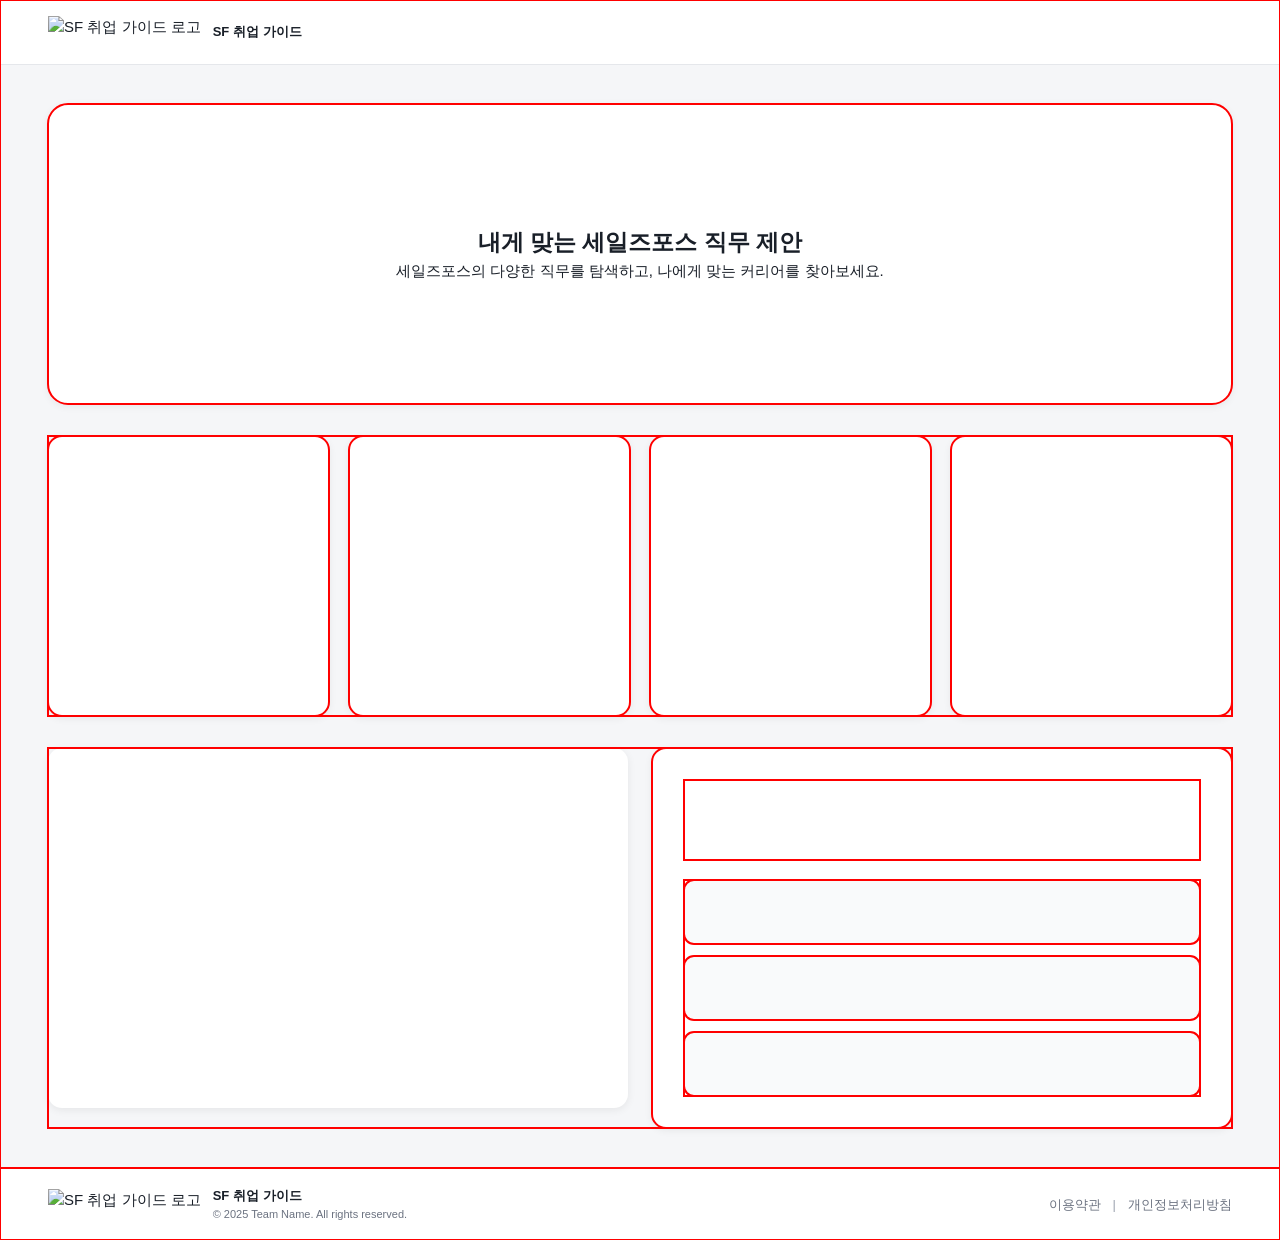
==== commit 10944442: "index.html: footer update, detail.html: gnb.js window.location.search get career -> id" ====
--- a/frontend/index.html
+++ b/frontend/index.html
@@ -6,6 +6,7 @@
     <title>메인 페이지</title>
     <link rel="stylesheet" href="style.css" />
     <link rel="stylesheet" href="form-container-box.css" />
+    <link rel="stylesheet" href="job-card-container.css" />
     <link rel="stylesheet" href="debug.css" />
   </head>
   <body>
@@ -17,7 +18,10 @@
       <header>
         <nav class="gnb-container">
           <div class="gnb-logo-area">
-            <img src="./assets/images/salesforce.png" alt="SF 취업 가이드 로고" />
+            <img
+              src="./assets/images/salesforce.png"
+              alt="SF 취업 가이드 로고"
+            />
           </div>
 
           <span class="gnb-service-name">SF 취업 가이드</span>
@@ -31,6 +35,11 @@
         <!-- 1. Hero Section
            [구조] 중앙 정렬된 배너 박스 틀 -->
         <section class="hero-section-box">
+          <h1>내게 맞는 세일즈포스 직무 제안</h1>
+          <p>
+            세일즈포스의 다양한 직무를 탐색하고, 나에게 맞는 커리어를
+            찾아보세요.
+          </p>
           <!-- [팀원 가이드] 이 박스 내부에 서비스 메인 타이틀과 설명 문구를
              세로(flex-direction: column)로, 텍스트 중앙 정렬로 구현하세요.
              예: <h1>, <p> -->
@@ -43,10 +52,12 @@
                태그 영역, 상세 버튼을 세로(flex-direction: column)로
                자유롭게 구현하세요. -->
           <!-- Job Card 샘플 -->
-          <div class="job-card-box"></div>
-          <div class="job-card-box"></div>
-          <div class="job-card-box"></div>
-          <div class="job-card-box"></div>
+          <div class="job-card-box" id="admin">
+            <img src="" />
+          </div>
+          <div class="job-card-box" id="dev"></div>
+          <div class="job-card-box" id="consultant"></div>
+          <div class="job-card-box" id="pu"></div>
         </section>
 
         <!-- 3. Bottom Layout — 좌(폼) / 우(방명록) 가로 분할 틀 -->
@@ -86,18 +97,31 @@
          ================================================ -->
       <footer>
         <div class="footer-container">
+          <!-- 좌측: 로고 + 서비스명·카피라이트 -->
           <div class="footer-copyright-area">
-            <!-- [팀원 가이드] 이 박스 내부에 카피라이트 텍스트를 구현하세요.
-               예: © 2025 Team Name. All rights reserved. -->
+            <img
+              src="./assets/images/salesforce.png"
+              alt="SF 취업 가이드 로고"
+              class="ft-logo"
+            />
+            <div class="ft-brand-text">
+              <span class="ft-service-name">SF 취업 가이드</span>
+              <span class="ft-copyright"
+                >© 2025 Team Name. All rights reserved.</span
+              >
+            </div>
           </div>
 
+          <!-- 우측: 정책 링크 -->
           <div class="footer-link-area">
-            <!-- [팀원 가이드] 이 박스 내부에 푸터 링크들을 가로로 나열하세요.
-               예: 개인정보처리방침 / 이용약관 / GitHub -->
+            <span class="ft-link-text">이용약관</span>
+            <span class="ft-sep">|</span>
+            <span class="ft-link-text">개인정보처리방침</span>
           </div>
         </div>
       </footer>
     </div>
     <script src="form-container-box.js"></script>
+    <script src="job-card-container.js"></script>
   </body>
 </html>
--- a/frontend/debug.css
+++ b/frontend/debug.css
@@ -1,7 +1,7 @@
 /* 레이아웃 구조 확인용 임시 디버그 CSS — 커밋 금지 */
 .page-wrapper,
-.main-content,
-.gnb-container,
+/* .main-content, */
+/* .gnb-container, */
 .footer-container,
 .hero-section-box,
 .job-card-container,
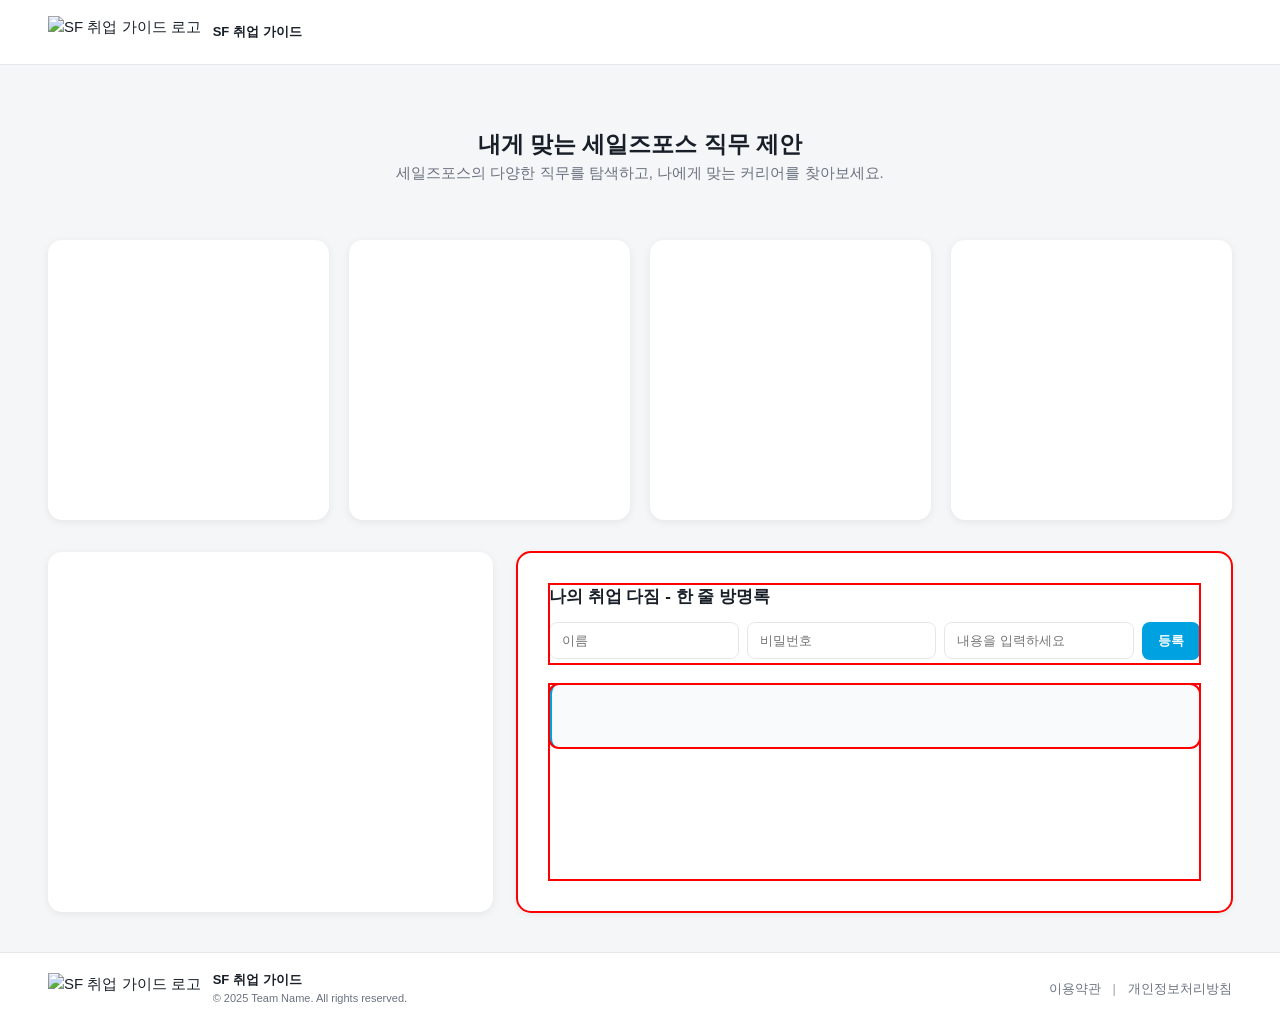
==== commit 3bce86b5: "Merge pull request #10 from isungha8904/feature/comments comments 구현 - 등록, 삭제 기능" ====
--- a/frontend/index.html
+++ b/frontend/index.html
@@ -7,6 +7,7 @@
     <link rel="stylesheet" href="style.css" />
     <link rel="stylesheet" href="form-container-box.css" />
     <link rel="stylesheet" href="job-card-container.css" />
+    <link rel="stylesheet" href="guestbook-list-area.css" />
     <link rel="stylesheet" href="debug.css" />
   </head>
   <body>
@@ -84,8 +85,6 @@
                    자유롭게 구현하세요. -->
               <!-- 방명록 아이템 샘플 -->
               <div class="guestbook-item-box"></div>
-              <div class="guestbook-item-box"></div>
-              <div class="guestbook-item-box"></div>
             </div>
           </div>
         </section>
@@ -123,5 +122,6 @@
     </div>
     <script src="form-container-box.js"></script>
     <script src="job-card-container.js"></script>
+    <script src="guestbook-list-area.js"></script>
   </body>
 </html>
--- a/frontend/style.css
+++ b/frontend/style.css
@@ -116,7 +116,9 @@
 }
 
 .gnb-logo-area {
-  display: flex; /* 로고 영역 내부 요소들을 가로로 나란히 배치 */
+  display: flex; /* 내부 이미지 크기에 딱 맞게 박스를 감싸기 위한 flex 설정 */
+  width: fit-content; /* 이미지 실제 너비만큼만 박스 너비 차지 */
+  min-height: 32px;
 }
 
 .gnb-logo-area img {
@@ -238,11 +240,13 @@
   flex-direction: column; /* 타이틀과 설명문을 위→아래로 배치 */
   align-items: center; /* 수평 방향 중앙 정렬 */
   justify-content: center; /* 수직 방향 중앙 정렬 */
-  min-height: 300px;
-  padding: var(--space-12);
-  background-color: var(--color-surface);
+  padding: var(--space-6) var(--space-12); /* 세로 패딩을 줄여 박스 높이를 낮춤 */
+  background-color: var(--color-bg); /* 가장 뒤 페이지 배경색과 동일하게 맞춰 경계를 없앰 */
   border-radius: var(--radius-xl);
-  box-shadow: var(--shadow-md);
+}
+
+.hero-section-box p {
+  color: var(--color-subtext); /* 설명 문구는 보조 텍스트 색상으로 톤 다운 */
 }
 
 /* ----------------------------------------------------------
@@ -277,7 +281,7 @@
   display: flex; /* 입력 요소들을 세로로 쌓기 위한 flex 설정 */
   flex-direction: column; /* 입력 필드들과 버튼을 위→아래로 배치 */
   flex: 1; /* 좌/우 박스가 동일한 너비를 가지도록 균등 분배 */
-  min-height: 360px;
+  height: 360px; /* 방명록 박스와 높이를 맞추기 위한 고정 높이 */
   padding: var(--space-8);
   background-color: var(--color-surface);
   border-radius: var(--radius-lg);
@@ -288,7 +292,7 @@
   display: flex; /* 입력 상단부와 리스트 하단부를 세로로 쌓기 위한 flex 설정 */
   flex-direction: column; /* 입력 영역과 목록 영역을 위→아래로 배치 */
   flex: 1; /* 좌/우 박스가 동일한 너비를 가지도록 균등 분배 */
-  min-height: 360px;
+  height: 360px; /* 폼 박스와 높이를 맞추기 위한 고정 높이 */
   padding: var(--space-8);
   background-color: var(--color-surface);
   border-radius: var(--radius-lg);
@@ -304,6 +308,8 @@
   display: flex; /* 방명록 아이템들을 세로로 나열 */
   flex-direction: column; /* 아이템을 위→아래로 쌓음 */
   flex: 1; /* 남은 세로 공간을 모두 채움 */
+  min-height: 0; /* flex 자식이 내용 크기만큼 늘어나지 않고 부모 높이 안에서 스크롤되도록 설정 */
+  overflow-y: auto; /* 넘치는 댓글은 스크롤로 확인 */
   gap: var(--space-3);
 }
 
--- a/frontend/job-card-container.css
+++ b/frontend/job-card-container.css
@@ -0,0 +1,72 @@
+/* ============================================================
+   job-card-container.css — 직무 카드 4개 내부 스타일
+   ============================================================ */
+
+:root {
+  --sfjc-primary-color: #00a1e0; /* 세일즈포스 블루 (메인 포인트 컬러) */
+  --sfjc-text-color: #191f28; /* 기본 텍스트 색상 */
+  --sfjc-oneliner-color: #6b7684; /* 한 줄 소개용 회색 텍스트 */
+  --sfjc-tag-bg: #e0f4fc; /* 태그 배지 배경 (포인트 컬러의 연한 버전) */
+}
+
+/* 캐릭터 이미지 */
+.sf-jc-image {
+  width: 100%;
+  aspect-ratio: 1 / 1; /* 정사각형 비율 유지 */
+  object-fit: contain; /* 이미지 비율을 유지한 채 박스 안에 맞춤 */
+  border-radius: 12px;
+  margin-bottom: 16px; /* 아래 타이틀과의 간격 */
+}
+
+/* 직무 타이틀 */
+.sf-jc-title {
+  font-size: 17px;
+  font-weight: 700; /* 굵게 처리해 시선 집중 */
+  color: var(--sfjc-text-color);
+  text-align: center; /* 카드 가운데 정렬 */
+  margin-bottom: 6px; /* 아래 한 줄 소개와의 간격 */
+}
+
+/* 한 줄 소개 */
+.sf-jc-oneliner {
+  font-size: 13px;
+  color: var(--sfjc-oneliner-color);
+  text-align: center;
+  margin-bottom: 12px; /* 아래 태그 영역과의 간격 */
+}
+
+/* 태그 영역 — 여러 태그를 가로로 나열 */
+.sf-jc-tags {
+  display: flex; /* 태그들을 가로로 나열 */
+  flex-wrap: wrap; /* 공간이 부족하면 다음 줄로 넘김 */
+  justify-content: center; /* 태그를 가운데 정렬 */
+  gap: 6px;
+  margin-bottom: 20px; /* 아래 버튼과의 간격 */
+}
+
+/* 태그 배지 하나 */
+.sf-jc-tag {
+  padding: 4px 10px;
+  border-radius: 999px; /* 완전히 둥근 배지 모양 */
+  background-color: var(--sfjc-tag-bg);
+  color: var(--sfjc-primary-color);
+  font-size: 12px;
+  font-weight: 600;
+}
+
+/* 상세 페이지 보기 버튼 */
+.sf-jc-detail-btn {
+  margin-top: auto; /* 부모(job-card-box)가 flex column이라 버튼을 항상 하단에 고정 */
+  padding: 10px;
+  border-radius: 10px;
+  background-color: var(--sfjc-primary-color);
+  color: #ffffff;
+  font-size: 14px;
+  font-weight: 600;
+  text-align: center;
+  text-decoration: none; /* 링크 밑줄 제거 */
+}
+
+.sf-jc-detail-btn:hover {
+  background-color: #0087bd; /* hover 시 살짝 어두운 블루로 반응 표시 */
+}
--- a/frontend/guestbook-list-area.css
+++ b/frontend/guestbook-list-area.css
@@ -0,0 +1,144 @@
+/* ============================================================
+   guestbook-list-area.css — 방명록 입력/리스트 내부 스타일
+   ============================================================ */
+
+:root {
+  --sfgb-primary-color: #00a1e0; /* 세일즈포스 블루 (메인 포인트 컬러) */
+  --sfgb-primary-color-dark: #0087bd; /* 등록 버튼 hover 시 사용할 진한 블루 */
+  --sfgb-text-color: #191f28; /* 기본 텍스트 색상 */
+  --sfgb-date-color: #6b7684; /* 날짜용 회색 텍스트 */
+  --sfgb-border-color: #e5e8eb; /* 입력창 테두리 색상 */
+  --sfgb-delete-color: #e5484d; /* 삭제 버튼 텍스트 색상 */
+}
+
+/* 방명록 리스트 스크롤바 커스텀 — 얇고 둥근 모던 스타일 */
+.guestbook-list-area {
+  scrollbar-width: thin; /* 파이어폭스 — 스크롤바 두께를 얇게 */
+  scrollbar-color: var(--sfgb-border-color) transparent; /* 파이어폭스 — 막대색, 트랙색 */
+}
+
+.guestbook-list-area::-webkit-scrollbar {
+  width: 6px; /* 크롬/사파리 — 스크롤바 두께 */
+}
+
+.guestbook-list-area::-webkit-scrollbar-track {
+  background: transparent; /* 트랙은 안 보이게 투명 처리 */
+}
+
+.guestbook-list-area::-webkit-scrollbar-thumb {
+  background-color: var(--sfgb-border-color); /* 스크롤바 막대 색상 */
+  border-radius: 999px; /* 막대 끝을 둥글게 처리 */
+}
+
+.guestbook-list-area::-webkit-scrollbar-thumb:hover {
+  background-color: var(--sfgb-date-color); /* hover 시 살짝 진한 색으로 반응 */
+}
+
+/* 방명록 타이틀 */
+.sf-gb-title {
+  font-size: 17px;
+  font-weight: 700; /* 굵게 처리해 시선 집중 */
+  color: var(--sfgb-text-color);
+  margin-bottom: 12px; /* 아래 입력 줄과의 간격 */
+}
+
+/* 이름/비밀번호/내용/등록 버튼을 한 줄로 나열 */
+.sf-gb-input-row {
+  display: flex; /* 입력창과 버튼을 가로로 나란히 배치 */
+  align-items: center; /* 수직 방향 중앙 정렬 */
+  gap: 8px; /* 요소 사이 간격 */
+}
+
+/* 이름/비밀번호/내용 입력창 공통 스타일 */
+.sf-gb-input {
+  flex: 1; /* 남은 가로 공간을 균등하게 나눠 가짐 */
+  min-width: 0; /* flex 아이템이 내용 크기만큼 넘치지 않도록 설정 */
+  padding: 10px 12px;
+  border: 1px solid var(--sfgb-border-color);
+  border-radius: 8px;
+  font-size: 13px;
+  color: var(--sfgb-text-color);
+}
+
+.sf-gb-input:focus {
+  outline: none; /* 브라우저 기본 파란 테두리 제거 */
+  border-color: var(--sfgb-primary-color);
+}
+
+/* 등록 버튼 */
+.sf-gb-submit-btn {
+  flex-shrink: 0; /* 입력창이 줄어들어도 버튼 크기는 유지 */
+  padding: 10px 16px;
+  border: none;
+  border-radius: 8px;
+  background-color: var(--sfgb-primary-color);
+  color: #ffffff;
+  font-size: 13px;
+  font-weight: 600;
+  cursor: pointer;
+}
+
+.sf-gb-submit-btn:hover {
+  background-color: var(
+    --sfgb-primary-color-dark
+  ); /* hover 시 살짝 어두운 블루로 반응 표시 */
+}
+
+/* 댓글 아이템 좌측 포인트 라인 — 세일즈포스 블루 강조선 */
+.guestbook-item-box {
+  border-left: 3px solid var(--sfgb-primary-color);
+  display: flex; /* 내용을 세로로 쌓고 가운데 정렬하기 위한 flex 설정 */
+  flex-direction: column;
+  justify-content: center; /* 내용이 min-height보다 짧을 때 남는 공간을 위아래로 고르게 분배 */
+}
+
+/* 댓글 아이템 상단 줄 — 작성자, 날짜, 삭제 버튼을 가로로 배치 */
+.sf-gb-item-header {
+  display: flex; /* 작성자·날짜·삭제 버튼을 가로로 나란히 배치 */
+  align-items: center; /* 수직 방향 중앙 정렬 */
+  gap: 8px;
+  margin-bottom: 2px; /* 아래 내용 텍스트와의 간격 */
+}
+
+.sf-gb-item-author {
+  font-size: 14px;
+  font-weight: 700; /* 작성자명을 굵게 강조 */
+  color: var(--sfgb-text-color);
+}
+
+.sf-gb-item-date {
+  font-size: 12px;
+  color: var(--sfgb-date-color);
+}
+
+/* 삭제 확인용 비밀번호 입력창 — 삭제 버튼 바로 왼쪽, 그룹 전체를 오른쪽 끝으로 밀어냄 */
+.sf-gb-delete-password-input {
+  margin-left: auto; /* 남은 공간을 밀어 삭제 버튼과 함께 오른쪽 끝에 배치 */
+  width: 90px;
+  padding: 4px 8px;
+  border: 1px solid var(--sfgb-border-color);
+  border-radius: 6px;
+  font-size: 12px;
+}
+
+.sf-gb-delete-password-input:focus {
+  outline: none; /* 브라우저 기본 파란 테두리 제거 */
+  border-color: var(--sfgb-primary-color);
+}
+
+/* 삭제 버튼 */
+.sf-gb-delete-btn {
+  padding: 0;
+  border: none;
+  background: none;
+  color: var(--sfgb-delete-color);
+  font-size: 12px;
+  cursor: pointer;
+}
+
+/* 댓글 내용 텍스트 */
+.sf-gb-item-content {
+  font-size: 13px;
+  line-height: 1.3; /* body의 1.5보다 줄여서 텍스트 아래 여백을 줄임 (위아래 패딩 균형용) */
+  color: var(--sfgb-text-color);
+}
--- a/frontend/debug.css
+++ b/frontend/debug.css
@@ -1,12 +1,12 @@
 /* 레이아웃 구조 확인용 임시 디버그 CSS — 커밋 금지 */
-.page-wrapper,
+/* .page-wrapper, */
 /* .main-content, */
 /* .gnb-container, */
-.footer-container,
-.hero-section-box,
-.job-card-container,
-.job-card-box,
-.bottom-layout-container,
+/* .footer-container, */
+/* .hero-section-box, */
+/* .job-card-container,
+.job-card-box, */
+/* .bottom-layout-container, */
 .guestbook-container-box,
 .guestbook-input-area,
 .guestbook-list-area,
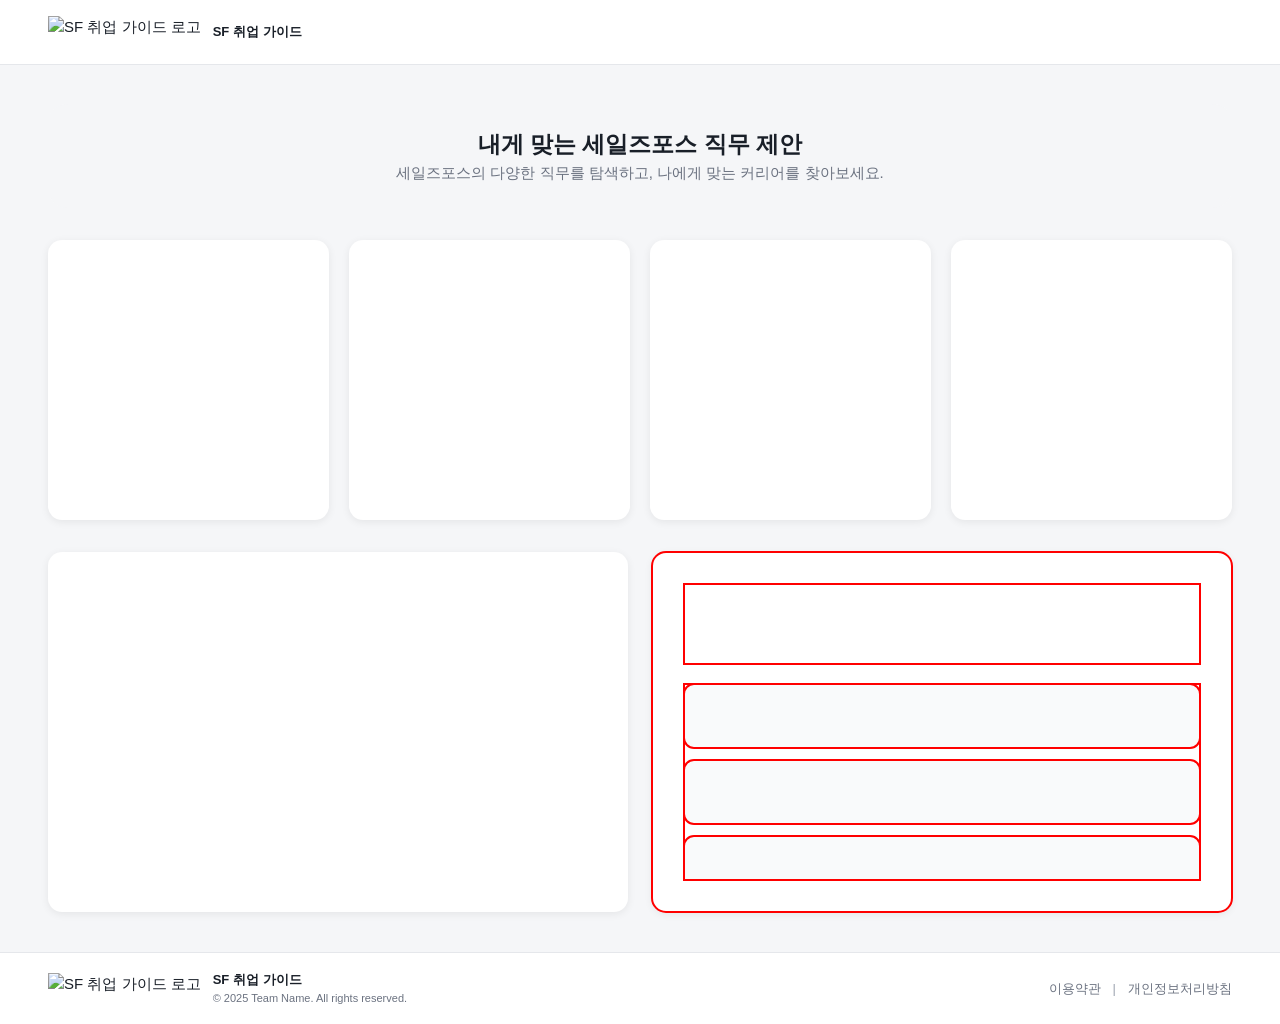
==== commit 7c39c85a: "ai 챗봇추가" ====
--- a/frontend/index.html
+++ b/frontend/index.html
@@ -7,7 +7,6 @@
     <link rel="stylesheet" href="style.css" />
     <link rel="stylesheet" href="form-container-box.css" />
     <link rel="stylesheet" href="job-card-container.css" />
-    <link rel="stylesheet" href="guestbook-list-area.css" />
     <link rel="stylesheet" href="debug.css" />
   </head>
   <body>
@@ -85,6 +84,8 @@
                    자유롭게 구현하세요. -->
               <!-- 방명록 아이템 샘플 -->
               <div class="guestbook-item-box"></div>
+              <div class="guestbook-item-box"></div>
+              <div class="guestbook-item-box"></div>
             </div>
           </div>
         </section>
@@ -120,8 +121,10 @@
         </div>
       </footer>
     </div>
+
     <script src="form-container-box.js"></script>
     <script src="job-card-container.js"></script>
-    <script src="guestbook-list-area.js"></script>
+    <!-- 세일즈포스 길잡이 챗봇 위젯 (자체 플로팅 버블+패널을 주입함) -->
+    <script src="https://salesforcechatbot-5cla.vercel.app/widget.js" defer></script>
   </body>
 </html>
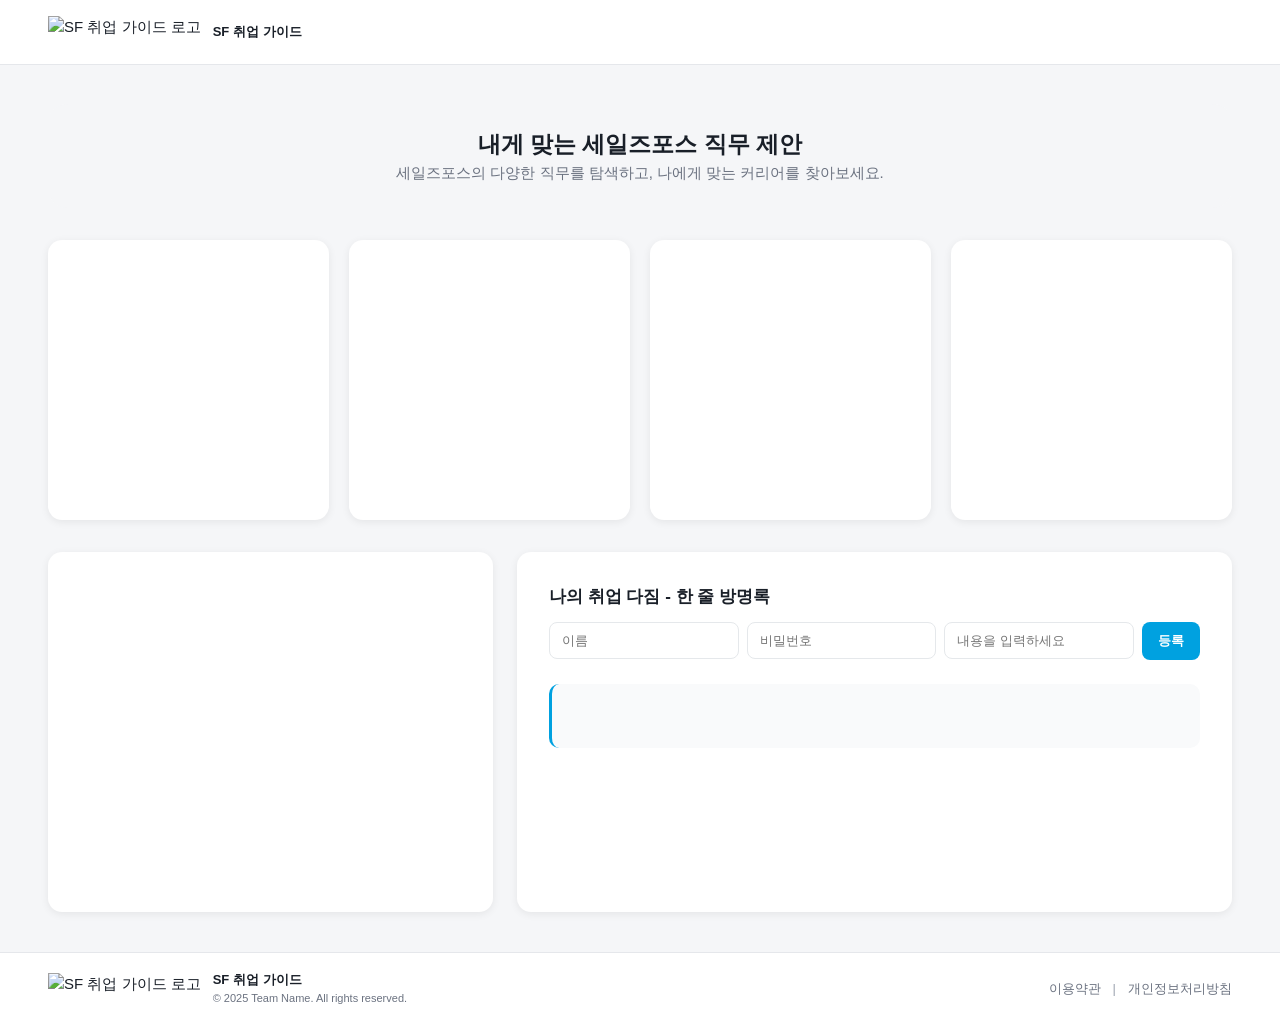
==== commit 322ba941: "완성" ====
--- a/frontend/index.html
+++ b/frontend/index.html
@@ -7,6 +7,7 @@
     <link rel="stylesheet" href="style.css" />
     <link rel="stylesheet" href="form-container-box.css" />
     <link rel="stylesheet" href="job-card-container.css" />
+    <link rel="stylesheet" href="guestbook-list-area.css" />
     <link rel="stylesheet" href="debug.css" />
   </head>
   <body>
@@ -84,8 +85,6 @@
                    자유롭게 구현하세요. -->
               <!-- 방명록 아이템 샘플 -->
               <div class="guestbook-item-box"></div>
-              <div class="guestbook-item-box"></div>
-              <div class="guestbook-item-box"></div>
             </div>
           </div>
         </section>
@@ -122,9 +121,14 @@
       </footer>
     </div>
 
+    <script src="guestbook-list-area.js"></script>
     <script src="form-container-box.js"></script>
     <script src="job-card-container.js"></script>
     <!-- 세일즈포스 길잡이 챗봇 위젯 (자체 플로팅 버블+패널을 주입함) -->
-    <script src="https://salesforcechatbot-5cla.vercel.app/widget.js" defer></script>
+    <script
+      src="https://salesforcechatbot-5cla.vercel.app/widget.js"
+      defer
+    ></script>
+    <script src="chatbot-icon-override.js" defer></script>
   </body>
 </html>
--- a/frontend/guestbook-list-area.css
+++ b/frontend/guestbook-list-area.css
@@ -0,0 +1,144 @@
+/* ============================================================
+   guestbook-list-area.css — 방명록 입력/리스트 내부 스타일
+   ============================================================ */
+
+:root {
+  --sfgb-primary-color: #00a1e0; /* 세일즈포스 블루 (메인 포인트 컬러) */
+  --sfgb-primary-color-dark: #0087bd; /* 등록 버튼 hover 시 사용할 진한 블루 */
+  --sfgb-text-color: #191f28; /* 기본 텍스트 색상 */
+  --sfgb-date-color: #6b7684; /* 날짜용 회색 텍스트 */
+  --sfgb-border-color: #e5e8eb; /* 입력창 테두리 색상 */
+  --sfgb-delete-color: #e5484d; /* 삭제 버튼 텍스트 색상 */
+}
+
+/* 방명록 리스트 스크롤바 커스텀 — 얇고 둥근 모던 스타일 */
+.guestbook-list-area {
+  scrollbar-width: thin; /* 파이어폭스 — 스크롤바 두께를 얇게 */
+  scrollbar-color: var(--sfgb-border-color) transparent; /* 파이어폭스 — 막대색, 트랙색 */
+}
+
+.guestbook-list-area::-webkit-scrollbar {
+  width: 6px; /* 크롬/사파리 — 스크롤바 두께 */
+}
+
+.guestbook-list-area::-webkit-scrollbar-track {
+  background: transparent; /* 트랙은 안 보이게 투명 처리 */
+}
+
+.guestbook-list-area::-webkit-scrollbar-thumb {
+  background-color: var(--sfgb-border-color); /* 스크롤바 막대 색상 */
+  border-radius: 999px; /* 막대 끝을 둥글게 처리 */
+}
+
+.guestbook-list-area::-webkit-scrollbar-thumb:hover {
+  background-color: var(--sfgb-date-color); /* hover 시 살짝 진한 색으로 반응 */
+}
+
+/* 방명록 타이틀 */
+.sf-gb-title {
+  font-size: 17px;
+  font-weight: 700; /* 굵게 처리해 시선 집중 */
+  color: var(--sfgb-text-color);
+  margin-bottom: 12px; /* 아래 입력 줄과의 간격 */
+}
+
+/* 이름/비밀번호/내용/등록 버튼을 한 줄로 나열 */
+.sf-gb-input-row {
+  display: flex; /* 입력창과 버튼을 가로로 나란히 배치 */
+  align-items: center; /* 수직 방향 중앙 정렬 */
+  gap: 8px; /* 요소 사이 간격 */
+}
+
+/* 이름/비밀번호/내용 입력창 공통 스타일 */
+.sf-gb-input {
+  flex: 1; /* 남은 가로 공간을 균등하게 나눠 가짐 */
+  min-width: 0; /* flex 아이템이 내용 크기만큼 넘치지 않도록 설정 */
+  padding: 10px 12px;
+  border: 1px solid var(--sfgb-border-color);
+  border-radius: 8px;
+  font-size: 13px;
+  color: var(--sfgb-text-color);
+}
+
+.sf-gb-input:focus {
+  outline: none; /* 브라우저 기본 파란 테두리 제거 */
+  border-color: var(--sfgb-primary-color);
+}
+
+/* 등록 버튼 */
+.sf-gb-submit-btn {
+  flex-shrink: 0; /* 입력창이 줄어들어도 버튼 크기는 유지 */
+  padding: 10px 16px;
+  border: none;
+  border-radius: 8px;
+  background-color: var(--sfgb-primary-color);
+  color: #ffffff;
+  font-size: 13px;
+  font-weight: 600;
+  cursor: pointer;
+}
+
+.sf-gb-submit-btn:hover {
+  background-color: var(
+    --sfgb-primary-color-dark
+  ); /* hover 시 살짝 어두운 블루로 반응 표시 */
+}
+
+/* 댓글 아이템 좌측 포인트 라인 — 세일즈포스 블루 강조선 */
+.guestbook-item-box {
+  border-left: 3px solid var(--sfgb-primary-color);
+  display: flex; /* 내용을 세로로 쌓고 가운데 정렬하기 위한 flex 설정 */
+  flex-direction: column;
+  justify-content: center; /* 내용이 min-height보다 짧을 때 남는 공간을 위아래로 고르게 분배 */
+}
+
+/* 댓글 아이템 상단 줄 — 작성자, 날짜, 삭제 버튼을 가로로 배치 */
+.sf-gb-item-header {
+  display: flex; /* 작성자·날짜·삭제 버튼을 가로로 나란히 배치 */
+  align-items: center; /* 수직 방향 중앙 정렬 */
+  gap: 8px;
+  margin-bottom: 2px; /* 아래 내용 텍스트와의 간격 */
+}
+
+.sf-gb-item-author {
+  font-size: 14px;
+  font-weight: 700; /* 작성자명을 굵게 강조 */
+  color: var(--sfgb-text-color);
+}
+
+.sf-gb-item-date {
+  font-size: 12px;
+  color: var(--sfgb-date-color);
+}
+
+/* 삭제 확인용 비밀번호 입력창 — 삭제 버튼 바로 왼쪽, 그룹 전체를 오른쪽 끝으로 밀어냄 */
+.sf-gb-delete-password-input {
+  margin-left: auto; /* 남은 공간을 밀어 삭제 버튼과 함께 오른쪽 끝에 배치 */
+  width: 90px;
+  padding: 4px 8px;
+  border: 1px solid var(--sfgb-border-color);
+  border-radius: 6px;
+  font-size: 12px;
+}
+
+.sf-gb-delete-password-input:focus {
+  outline: none; /* 브라우저 기본 파란 테두리 제거 */
+  border-color: var(--sfgb-primary-color);
+}
+
+/* 삭제 버튼 */
+.sf-gb-delete-btn {
+  padding: 0;
+  border: none;
+  background: none;
+  color: var(--sfgb-delete-color);
+  font-size: 12px;
+  cursor: pointer;
+}
+
+/* 댓글 내용 텍스트 */
+.sf-gb-item-content {
+  font-size: 13px;
+  line-height: 1.3; /* body의 1.5보다 줄여서 텍스트 아래 여백을 줄임 (위아래 패딩 균형용) */
+  color: var(--sfgb-text-color);
+}
--- a/frontend/debug.css
+++ b/frontend/debug.css
@@ -7,25 +7,24 @@
 /* .job-card-container,
 .job-card-box, */
 /* .bottom-layout-container, */
-.guestbook-container-box,
+/* .guestbook-container-box,
 .guestbook-input-area,
 .guestbook-list-area,
-.guestbook-item-box,
-.detail-main-splitter,
-.left-column-wrapper,
+.guestbook-item-box, */
+/* .detail-main-splitter, */
+/* .left-column-wrapper,
 .left-sidebar-box,
-.page-summary-box,
-.right-main-content,
-.detail-header-section,
-.detail-header-text-area,
-.detail-header-illust-area,
-.mid-content-flex-layout,
-.checklist-card-box,
-.roadmap-card-box {
+.page-summary-box {
   outline: 2px solid red !important;
   outline-offset: -1px;
-}
-
+} */
+/* .right-main-content, */
+/* .detail-header-section,
+.detail-header-text-area,
+.detail-header-illust-area, */
+/* .mid-content-flex-layout,
+.checklist-card-box,
+.roadmap-card-box */
 /* .gnb-logo-area,
 gnb-logo-area
 .gnb-service-name,
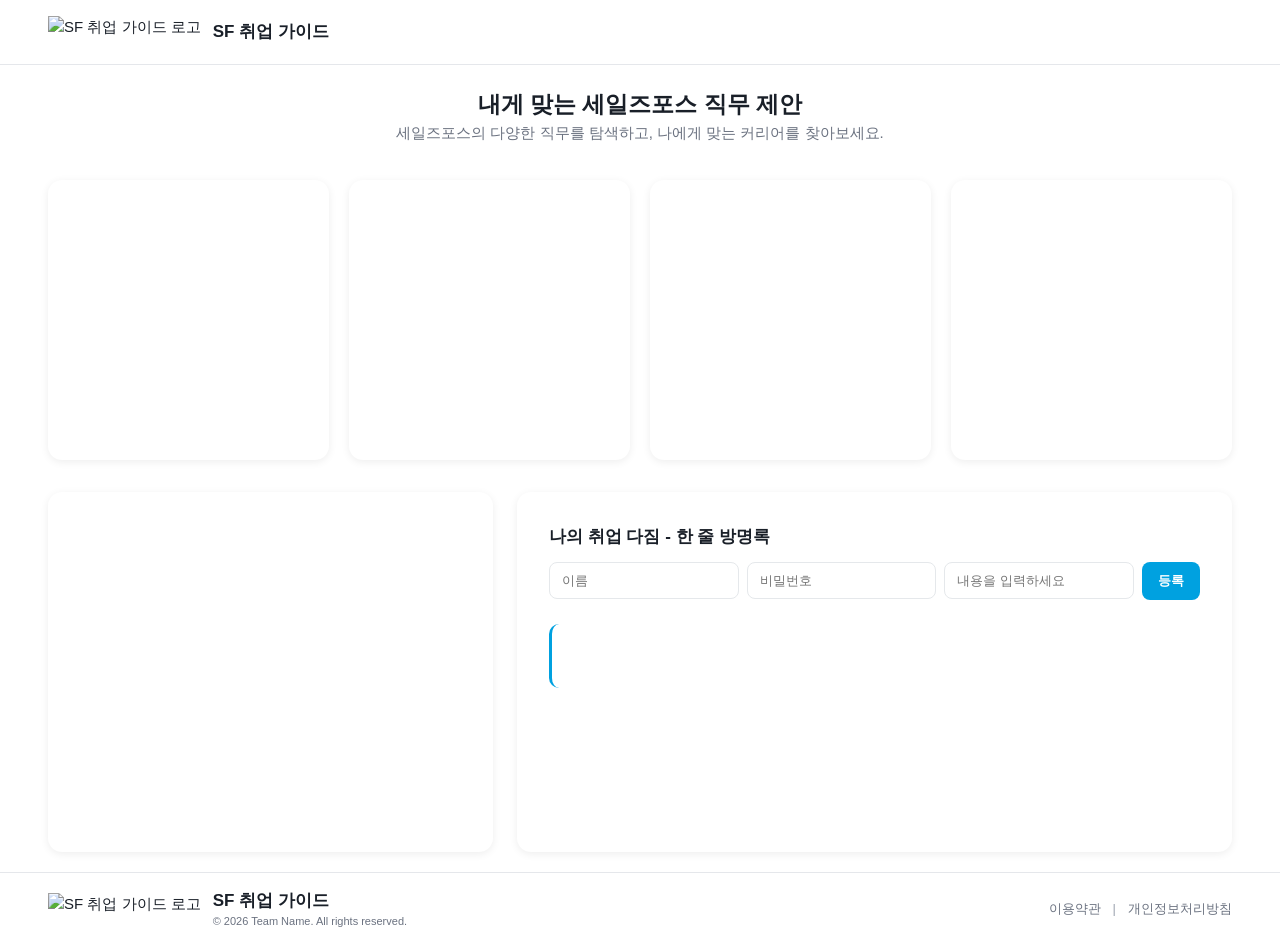
==== commit 6212ae15: "정리" ====
--- a/frontend/index.html
+++ b/frontend/index.html
@@ -106,7 +106,7 @@
             <div class="ft-brand-text">
               <span class="ft-service-name">SF 취업 가이드</span>
               <span class="ft-copyright"
-                >© 2025 Team Name. All rights reserved.</span
+                >© 2026 Team Name. All rights reserved.</span
               >
             </div>
           </div>
--- a/frontend/style.css
+++ b/frontend/style.css
@@ -10,7 +10,8 @@
 :root {
   /* 브랜드 컬러 */
   --color-primary: #00a1e0; /* 세일즈포스 블루 (포인트 컬러) */
-  --color-primary-light: #e0f4fc; /* 포인트 연한 버전 (배지·hover용) */
+  /* --color-primary-light: rgb(218, 241, 250); 포인트 연한 버전 (배지·hover용) */
+  --color-primary-light: #ecf2fc; /* 포인트 연한 버전 (배지·hover용) */
 
   /* 그레이 스케일 (Tailwind 기반) */
   --color-gray-50: #f9fafb;
@@ -79,7 +80,6 @@
 body {
   font-family:
     -apple-system, BlinkMacSystemFont, "Segoe UI", "Pretendard", sans-serif;
-  background-color: var(--color-bg);
   color: var(--color-text);
   font-size: var(--text-base);
   line-height: 1.5;
@@ -96,7 +96,7 @@
 
 .main-content {
   flex: 1; /* 남은 세로 공간을 채워 푸터를 하단에 밀어둠 */
-  padding: var(--space-10) var(--space-12);
+  padding: var(--space-5) var(--space-12);
   display: flex; /* 내부 섹션들을 세로로 쌓기 위한 flex 설정 */
   flex-direction: column; /* 섹션을 위→아래 방향으로 나열 */
   gap: var(--space-8);
@@ -118,6 +118,7 @@
 .gnb-logo-area {
   display: flex; /* 내부 이미지 크기에 딱 맞게 박스를 감싸기 위한 flex 설정 */
   width: fit-content; /* 이미지 실제 너비만큼만 박스 너비 차지 */
+  cursor: pointer;
   min-height: 32px;
 }
 
@@ -127,9 +128,10 @@
 }
 
 .gnb-service-name {
-  font-size: var(--text-sm);
+  font-size: var(--text-lg);
   font-weight: var(--font-bold);
   color: var(--color-text);
+  cursor: pointer;
 }
 
 .gnb-breadcrumb-area {
@@ -205,7 +207,7 @@
 }
 
 .ft-service-name {
-  font-size: var(--text-sm);
+  font-size: var(--text-lg);
   font-weight: var(--font-bold);
   color: var(--color-text);
   line-height: 1.3;
@@ -240,8 +242,7 @@
   flex-direction: column; /* 타이틀과 설명문을 위→아래로 배치 */
   align-items: center; /* 수평 방향 중앙 정렬 */
   justify-content: center; /* 수직 방향 중앙 정렬 */
-  padding: var(--space-6) var(--space-12); /* 세로 패딩을 줄여 박스 높이를 낮춤 */
-  background-color: var(--color-bg); /* 가장 뒤 페이지 배경색과 동일하게 맞춰 경계를 없앰 */
+  padding: var(--space-1) var(--space-12); /* 세로 패딩을 줄여 박스 높이를 낮춤 */
   border-radius: var(--radius-xl);
 }
 
@@ -316,7 +317,6 @@
 .guestbook-item-box {
   min-height: 64px;
   padding: var(--space-4) var(--space-5);
-  background-color: var(--color-gray-50);
   border-radius: var(--radius-md);
 }
 
@@ -378,22 +378,26 @@
 .detail-header-section {
   display: flex; /* 텍스트 영역과 일러스트 영역을 가로로 나란히 배치 */
   justify-content: space-between; /* 텍스트(좌)와 일러스트(우)를 양 끝으로 밀어 정렬 */
-  align-items: center; /* 수직 방향 중앙 정렬 */
-  min-height: 200px;
-  padding: var(--space-10);
-  background-color: var(--color-surface);
-  border-radius: var(--radius-lg);
-  box-shadow: var(--shadow-md);
+  align-items: stretch; /* 두 영역이 섹션 전체 높이를 채우도록 */
+  max-height: 300px;
+  padding: var(--space-8) 0 var(--space-8) var(--space-8); /* 우측 패딩 제거 — 일러스트 배경이 끝까지 채움 */
+  background-color: var(--color-primary-light);
+  border-radius: var(--radius-lg);
+  box-shadow: var(--shadow-md);
+  overflow: hidden; /* 일러스트 배경이 border-radius에 맞게 clip */
 }
 
 .detail-header-text-area {
   flex: 1; /* 텍스트 영역이 남은 가로 공간을 차지 */
+  display: flex; /* 내부 요소들을 세로로 쌓기 위한 flex 설정 */
+  flex-direction: column;
+  justify-content: center; /* 텍스트를 세로 중앙에 배치 */
+  padding-right: var(--space-8); /* 텍스트와 일러스트 사이 여백 */
 }
 
 .detail-header-illust-area {
   flex-shrink: 0; /* 일러스트 영역이 줄어들지 않도록 고정 */
-  width: 200px;
-  min-height: 160px;
+  width: 280px;
 }
 
 /* ----------------------------------------------------------
@@ -402,7 +406,7 @@
 .mid-content-flex-layout {
   display: flex; /* 두 카드를 가로로 나란히 배치 */
   gap: var(--space-5);
-  align-items: flex-start; /* 카드들의 상단 기준으로 정렬 */
+  align-items: stretch; /* 두 카드가 동일한 높이를 가지도록 */
 }
 
 .checklist-card-box,
@@ -410,11 +414,18 @@
   display: flex; /* 카드 내부 요소들을 세로로 쌓기 위한 flex 설정 */
   flex-direction: column; /* 카드 내부 콘텐츠를 위→아래로 배치 */
   flex: 1; /* 두 카드가 동일한 너비를 가지도록 균등 분배 */
-  min-height: 280px;
+  background-color: var(--color-surface);
+  border-radius: var(--radius-lg);
+  box-shadow: var(--shadow-md);
+  overflow: hidden;
+}
+
+.checklist-card-box {
+  padding: 0; /* stat-card가 내부 패딩을 자체 관리 */
+}
+
+.roadmap-card-box {
   padding: var(--space-7);
-  background-color: var(--color-surface);
-  border-radius: var(--radius-lg);
-  box-shadow: var(--shadow-md);
 }
 
 /* ----------------------------------------------------------
--- a/frontend/job-card-container.css
+++ b/frontend/job-card-container.css
@@ -61,6 +61,7 @@
   border-radius: 10px;
   background-color: var(--sfjc-primary-color);
   color: #ffffff;
+
   font-size: 14px;
   font-weight: 600;
   text-align: center;
--- a/frontend/guestbook-list-area.css
+++ b/frontend/guestbook-list-area.css
@@ -86,23 +86,147 @@
 
 /* 댓글 아이템 좌측 포인트 라인 — 세일즈포스 블루 강조선 */
 .guestbook-item-box {
+  position: relative; /* 쓰레기통 아이콘 절대 배치 기준점 */
   border-left: 3px solid var(--sfgb-primary-color);
-  display: flex; /* 내용을 세로로 쌓고 가운데 정렬하기 위한 flex 설정 */
+  display: flex;
   flex-direction: column;
-  justify-content: center; /* 내용이 min-height보다 짧을 때 남는 공간을 위아래로 고르게 분배 */
-}
-
-/* 댓글 아이템 상단 줄 — 작성자, 날짜, 삭제 버튼을 가로로 배치 */
+  justify-content: center;
+}
+
+/* 쓰레기통 아이콘 + 팝오버를 묶는 래퍼 — 우측 상단에 고정 */
+.sf-gb-delete-wrapper {
+  position: absolute;
+  top: var(--space-4, 16px);
+  right: var(--space-5, 20px);
+}
+
+/* 쓰레기통 아이콘 버튼 */
+.sf-gb-delete-icon-btn {
+  display: flex;
+  align-items: center;
+  justify-content: center;
+  padding: 4px;
+  border: none;
+  background: none;
+  color: var(--sfgb-border-color);
+  cursor: pointer;
+  border-radius: 4px;
+  transition: color 0.15s;
+  line-height: 0;
+}
+
+.sf-gb-delete-icon-btn:hover {
+  color: #e5484d;
+}
+
+/* 팝오버 — 평소엔 숨김, .is-open 시 표시 */
+.sf-gb-delete-popover {
+  display: none;
+  position: absolute;
+  bottom: calc(100% + 10px); /* 쓰레기통 아이콘 위쪽에 띄움 */
+  right: -4px;
+  align-items: center;
+  gap: 6px;
+  padding: 8px 10px;
+  background: #ffffff;
+  border: 1px solid var(--sfgb-border-color);
+  border-radius: 8px;
+  box-shadow: 0 4px 16px rgba(0, 0, 0, 0.12);
+  white-space: nowrap;
+  z-index: 10;
+}
+
+.sf-gb-delete-popover.is-open {
+  display: flex;
+}
+
+/* 팝오버 꼬리 테두리 (아래 방향 삼각형) */
+.sf-gb-delete-popover::before {
+  content: "";
+  position: absolute;
+  bottom: -8px;
+  right: 10px;
+  border-left: 8px solid transparent;
+  border-right: 8px solid transparent;
+  border-top: 8px solid var(--sfgb-border-color);
+}
+
+/* 팝오버 꼬리 흰색 채우기 (테두리 위에 덮어 씌움) */
+.sf-gb-delete-popover::after {
+  content: "";
+  position: absolute;
+  bottom: -6px;
+  right: 11px;
+  border-left: 7px solid transparent;
+  border-right: 7px solid transparent;
+  border-top: 7px solid #ffffff;
+}
+
+/* 팝오버 내부 비밀번호 입력창 */
+.sf-gb-popover-input {
+  width: 96px;
+  padding: 5px 8px;
+  border: 1px solid var(--sfgb-border-color);
+  border-radius: 6px;
+  font-size: 12px;
+  color: var(--sfgb-text-color);
+}
+
+.sf-gb-popover-input:focus {
+  outline: none;
+  border-color: var(--sfgb-primary-color);
+}
+
+/* 팝오버 확인 버튼 */
+.sf-gb-popover-confirm-btn {
+  padding: 5px 10px;
+  border: none;
+  border-radius: 6px;
+  background-color: var(--sfgb-primary-color);
+  color: #ffffff;
+  font-size: 12px;
+  font-weight: 600;
+  cursor: pointer;
+  white-space: nowrap;
+}
+
+.sf-gb-popover-confirm-btn:hover {
+  background-color: var(--sfgb-primary-color-dark);
+}
+
+/* 첫 번째 댓글 — 팝오버를 아래쪽에 표시 (위쪽이 input 영역에 가림) */
+.guestbook-item-box:first-child .sf-gb-delete-popover {
+  bottom: auto;
+  top: calc(100% + 10px);
+}
+
+.guestbook-item-box:first-child .sf-gb-delete-popover::before {
+  bottom: auto;
+  top: -8px;
+  border-top: none;
+  border-bottom: 8px solid var(--sfgb-border-color);
+}
+
+.guestbook-item-box:first-child .sf-gb-delete-popover::after {
+  bottom: auto;
+  top: -6px;
+  border-top: none;
+  border-bottom: 7px solid #ffffff;
+}
+
+/* 댓글 아이템 상단 줄 — 작성자, 날짜 */
 .sf-gb-item-header {
-  display: flex; /* 작성자·날짜·삭제 버튼을 가로로 나란히 배치 */
-  align-items: center; /* 수직 방향 중앙 정렬 */
+  display: flex;
+  align-items: center;
   gap: 8px;
-  margin-bottom: 2px; /* 아래 내용 텍스트와의 간격 */
+  margin-bottom: 2px;
+  /* 쓰레기통 아이콘과 겹치지 않도록 우측 여백 확보 */
+  padding-right: 28px;
 }
 
 .sf-gb-item-author {
   font-size: 14px;
-  font-weight: 700; /* 작성자명을 굵게 강조 */
+  font-weight: 700;
   color: var(--sfgb-text-color);
 }
 
@@ -111,34 +235,10 @@
   color: var(--sfgb-date-color);
 }
 
-/* 삭제 확인용 비밀번호 입력창 — 삭제 버튼 바로 왼쪽, 그룹 전체를 오른쪽 끝으로 밀어냄 */
-.sf-gb-delete-password-input {
-  margin-left: auto; /* 남은 공간을 밀어 삭제 버튼과 함께 오른쪽 끝에 배치 */
-  width: 90px;
-  padding: 4px 8px;
-  border: 1px solid var(--sfgb-border-color);
-  border-radius: 6px;
-  font-size: 12px;
-}
-
-.sf-gb-delete-password-input:focus {
-  outline: none; /* 브라우저 기본 파란 테두리 제거 */
-  border-color: var(--sfgb-primary-color);
-}
-
-/* 삭제 버튼 */
-.sf-gb-delete-btn {
-  padding: 0;
-  border: none;
-  background: none;
-  color: var(--sfgb-delete-color);
-  font-size: 12px;
-  cursor: pointer;
-}
-
 /* 댓글 내용 텍스트 */
 .sf-gb-item-content {
   font-size: 13px;
-  line-height: 1.3; /* body의 1.5보다 줄여서 텍스트 아래 여백을 줄임 (위아래 패딩 균형용) */
-  color: var(--sfgb-text-color);
-}
+  line-height: 1.3;
+  color: var(--sfgb-text-color);
+  padding-right: 28px; /* 쓰레기통 아이콘과 겹치지 않도록 */
+}
